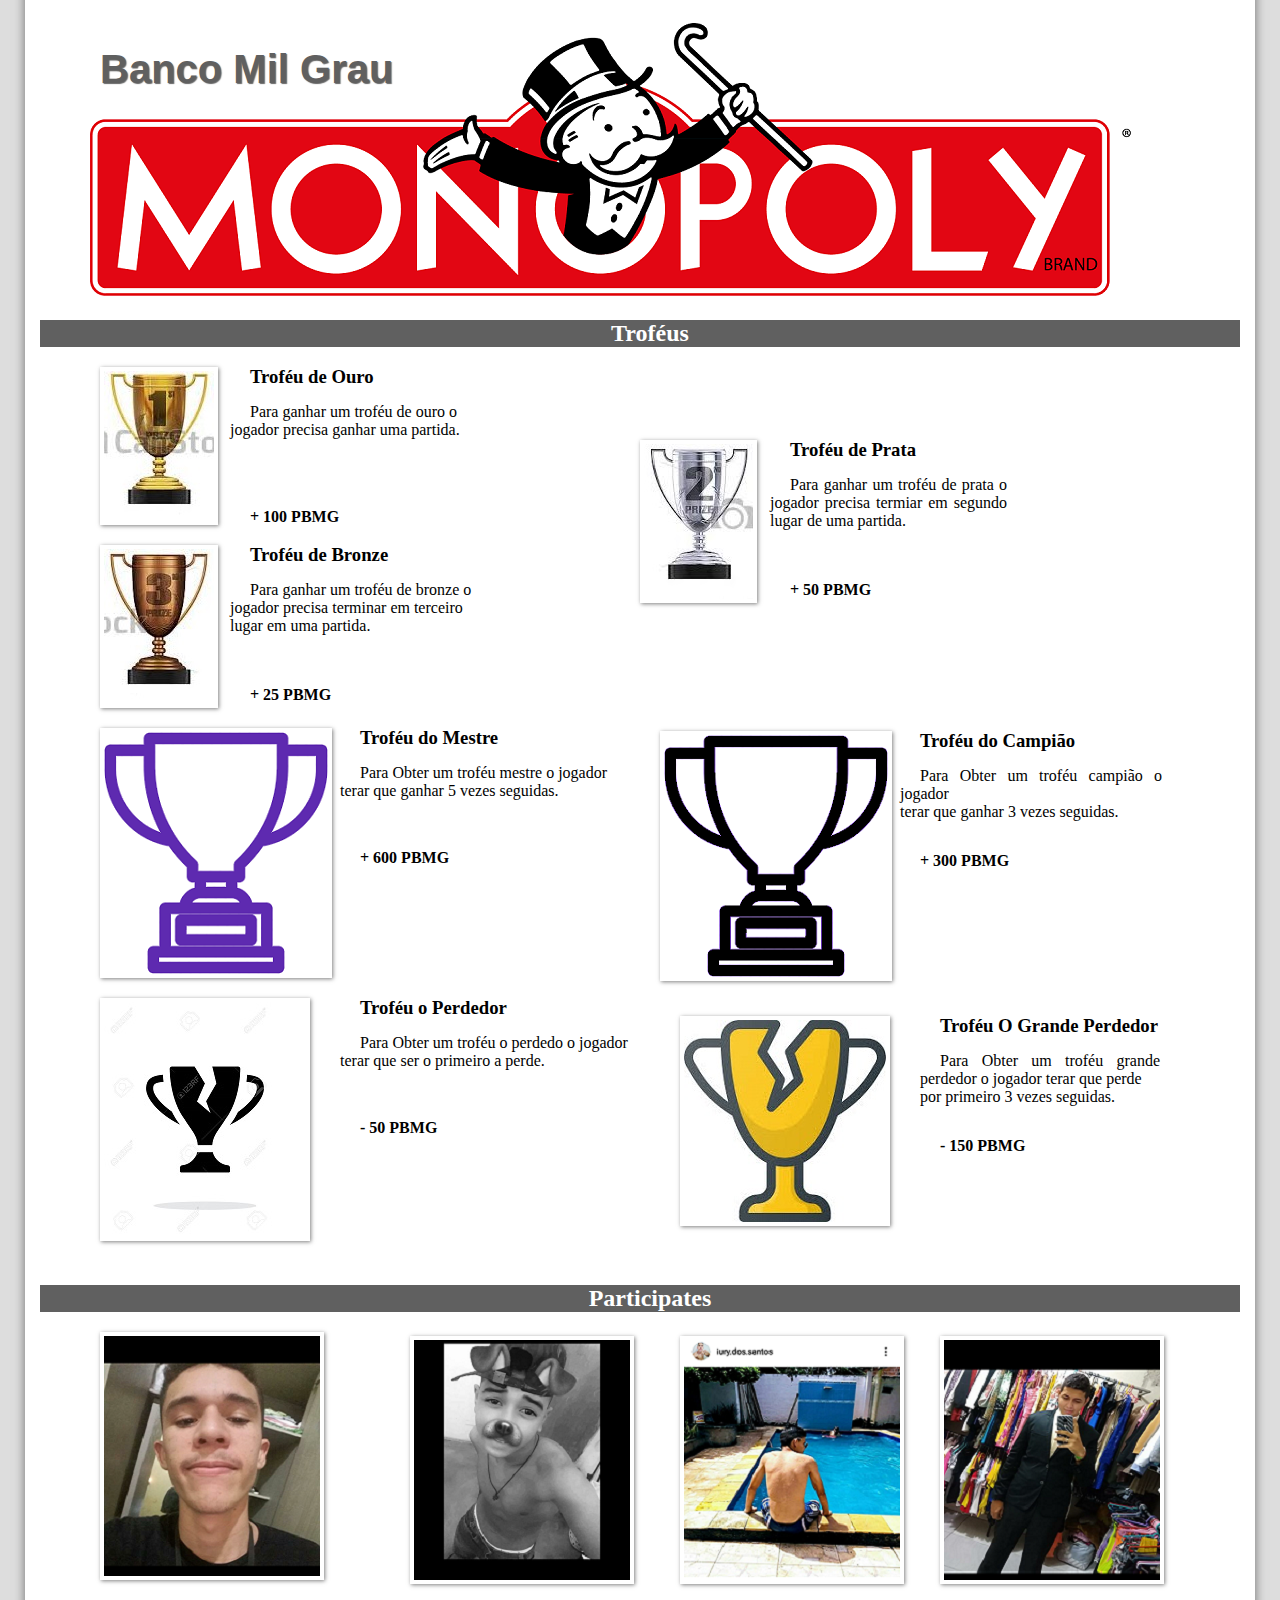
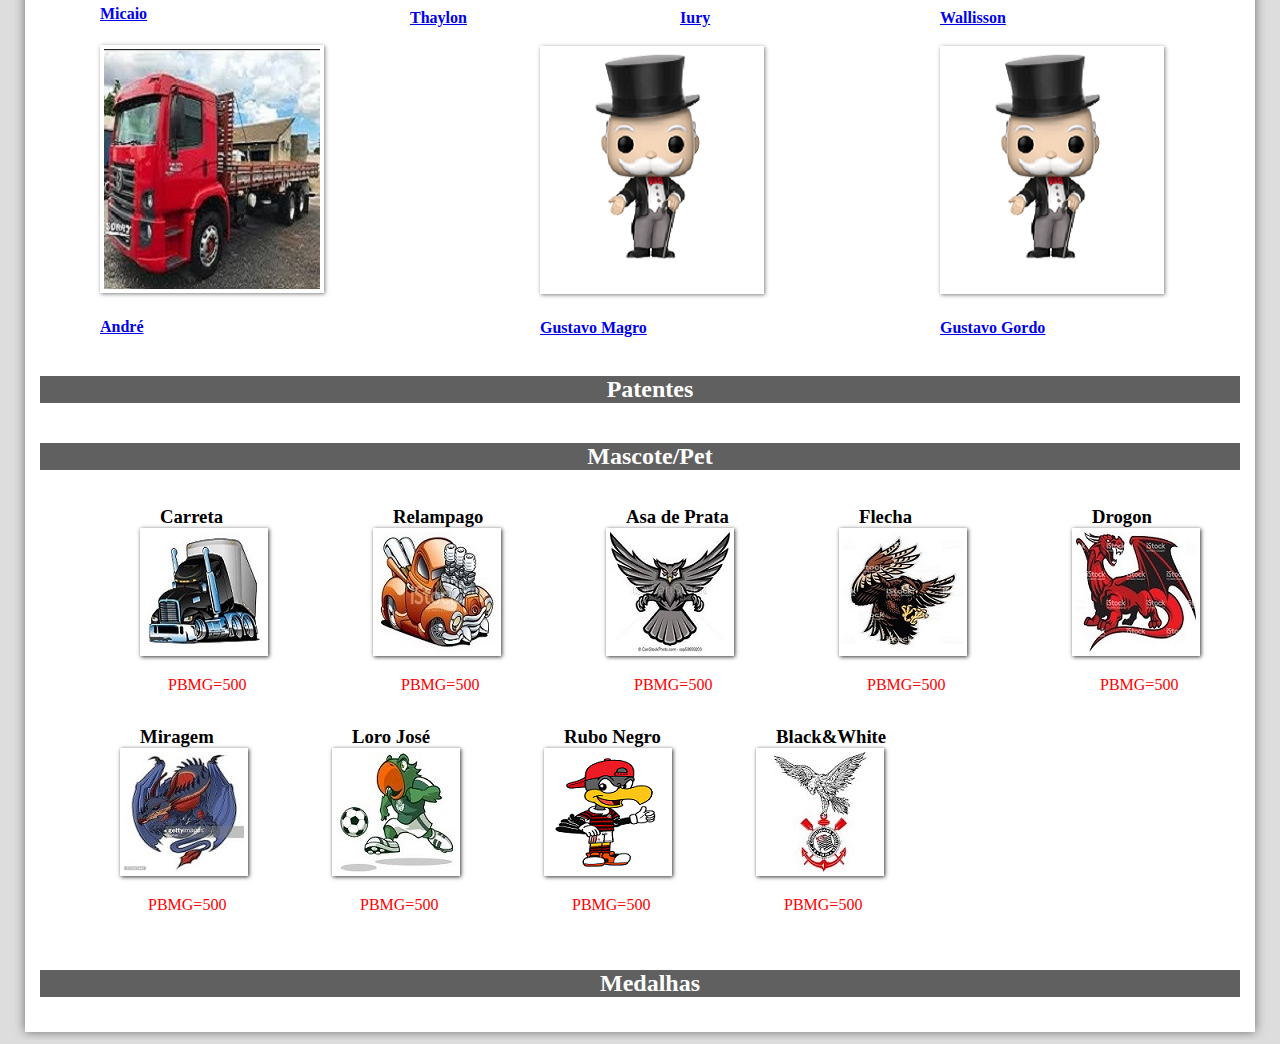
==== index.html @ ab254e3b "tabela" ====
<!DOCTYPE html>
<html lang="pt-br">
<head>
<meta charset="UTF-8"/>
<title>Banco Mil Grau</title>
<link rel="stylesheet" href="css.css"/>
</head>
<body>
<div id="corp">
<header id="cabecalho">

<img src="imagens/logo-monopoly-png-2.png" id="imagem"/>
<h1 id="h11">Banco Mil Grau</h1>
</header>
<h2>Troféus</h2>


<figure id="ouro" class="imgTro">
<img src="imagens/trofeu_ouro.jpg"/>
<figcaption>
<h3>Troféu de Ouro</h3>
<p>Para ganhar um troféu  de ouro o </br>jogador precisa ganhar uma  partida.</p>
<h4>+ 100 PBMG</h4>
</figcaption>
</figure >
<figure class="imgTro"id="prataa" >
<img src="imagens/trofeu_prata.jpg"/>
<figcaption >
<h3>Troféu de Prata</h3>
<p>Para ganhar um troféu de prata o jogador precisa termiar em segundo lugar de uma partida.</p>
<h4>+ 50 PBMG</h4>
</figcaption>
</figure>
<figure  class="imgTro" id="bronze">
<img src="imagens/trofeu_bronze.jpg"/>
<figcaption>
<h3>Troféu de Bronze</h3>
<p>Para  ganhar um troféu de bronze o </br>jogador precisa terminar em terceiro </br>lugar em uma partida.</p>
<h4>+ 25 PBMG</h4>
</figcaption>
</figure>
<figure  class="imgTroo">
<img src="imagens/trofeu-roxo.png"/>
<figcaption>
<h3>Troféu do Mestre</h3>
<p>Para Obter um troféu mestre o jogador </br>terar  que  ganhar 5 vezes seguidas.</p>
<h4>+ 600 PBMG</h4>
</figcaption>
</figure >
<figure  class="imgTroo" id="pretoo">
<img src="imagens/trofeu_preto.png" />
<figcaption>
<h3>Troféu do Campião</h3>
<p>Para Obter um troféu campião o jogador</br> terar que ganhar 3 vezes seguidas.</p>
<h4>+ 300 PBMG</h4>
</figcaption>
</figure>
<figure  class="imgTroo" id="perdedo">
<img src="imagens/perdedo.jpg" />
<figcaption>
<h3>Troféu o Perdedor</h3>
<p>Para Obter um troféu o perdedo o jogador</br> terar que ser  o  primeiro a perde.</p>
<h4>- 50 PBMG</h4>
</figcaption>
</figure>
<figure  class="imgTroo" id="perdedo2">
<img src="imagens/perdedo2.jpg" />
<figcaption>
<h3>Troféu O Grande Perdedor</h3>
<p>Para Obter um troféu grande perdedor o jogador terar que perde</br> por  primeiro 3 vezes seguidas.</p>
<h4>- 150 PBMG</h4>
</figcaption>
</figure>



<h2>Participates</h2>


<figure class="parti">
<img src="imagens/micaio.png"/>
<h4><a href="perfil/micaio.html">Micaio<a></h4>
</figure>
<figure class="parti" id="thaylon">
<img src="imagens/thaylon.png"/>
<h4><a href="perfil/thaylon.html">Thaylon<a></h4>
</figure>
<figure class="parti" id="iury">
<img src="imagens/iury.png"/>
<h4><a href="perfil/iury.html">Iury</a></h4>
</figure>
<figure class="parti" id="wallisson">
<img src="imagens/wallisson.png"/>
<h4><a href="perfil/wallisson.html">Wallisson</a></h4>
</figure>
<figure class="parti" id="andre">
<img src="imagens/andre.jpg"/>
<h4><a href="perfil/andre.html">André</a></h4>
</figure>
<figure class="parti" id="gustavom">
<img src="imagens/jogador.png"/>
<h4><a href="perfil/gustavom.html">Gustavo Magro</a></h4>
</figure>
<figure class="parti" id="gustavog">
<img src="imagens/jogador.png"/>
<h4><a href="perfil/gustavog.html">Gustavo Gordo</a></h4>
</figure>


<h2>Patentes</h2>


<h2>Mascote/Pet</h2>
<nav id="pets">
<ul id="pets">

<li><figure class="mascotes">
<h3>Carreta</h3>
<img src="mascotes/carretaP.jpg"/>
<p>&nbsp;&nbsp;PBMG=500</p>
</figure></li>
<li><figure class="mascotes">
<h3>Relampago</h3>
<img src="mascotes/picape.jpg"/>
<p>&nbsp;&nbsp;PBMG=500</p>
</figure></li>
<li><figure class="mascotes">
<h3>Asa de Prata</h3>
<img src="mascotes/curujaP.jpg"/>
<p>&nbsp;&nbsp;PBMG=500</p>
</figure></li>
<li><figure class="mascotes">
<h3>Flecha</h3>
<img src="mascotes/curujaV.jpg"/>
<p>&nbsp;&nbsp;PBMG=500</p>
</figure></li>
<li><figure class="mascotes">
<h3>Drogon</h3>
<img src="mascotes/dragaoV.jpg"/>
<p>&nbsp;&nbsp;PBMG=500</p>
</figure></li>
<li><figure class="mascotes">
<h3>Miragem</h3>
<img src="mascotes/dragaoA.jpg"/>
<p>&nbsp;&nbsp;PBMG=500</p>
</figure></li>
<li><figure class="mascotes">
<h3>Loro José</h3>
<img src="mascotes/loroP.jpg"/>
<p>&nbsp;&nbsp;PBMG=500</p>
</figure></li>
<li><figure class="mascotes">
<h3>Rubo Negro</h3>
<img src="mascotes/urubuF.png"/>
<p>&nbsp;&nbsp;PBMG=500</p>
</figure></li>
<li><figure class="mascotes">
<h3>Black&White</h3>
<img src="mascotes/gaviaoC.jpg"/>
<p>&nbsp;&nbsp;PBMG=500</p>
</figure></li>
</ul>
</nav>
<h2>Medalhas</h2>

</div>
</body>
</html>
---- css.css ----
@charset "UTF-8";
body{
	 background-color: #dddddd;
	
}
div#corp{
	width:1200px;
	background-color: white;
	margin:-20px auto 0px auto;
	box-shadow: 0px 0px 10px rgba(0,0,0,.5);
	padding: 15px;
	text-align: justify;
	text-indent: 20px;
}
header#cabecalho{
	
	dispaly:block;
	
}
header#cabecalho img#imagem{
	position: relative;
	left: 30px;
	top: 20px;

}
header#cabecalho h1{
	position:absolute;
	top:20px;
	font-family: Arial, sans-serif;
	font-size: 30pt;
	color: #606060;
	text-shadow: 1px 1px 1px rgba(0,0,0,.6);
	padding: 0px;
	margin-bottom: 0px;
	margin-left:40px;
}
h2 {
	background-color: #606060;
	color:white;
	text-align: center;
	margin: 40px auto 20px auto;
}
figure.imgTro{
	position:relative;
	
}
figure.imgTro h3{
	position:absolute;
	top: -20px;
	left: 150px;
}
figure.imgTro img {
	border: 4px solid white;
	box-shadow: 1px 1px 4px rgba(0,0,0,.5);
}
figure.imgTro p {
	position:absolute;
	top: 20px;
	left: 150px;
	
}
figure.imgTro h4{
	position:absolute;
	top: 120px;
	left: 150px;
}
figure#prataa {
	display:block;
	top: 440px;
	left: 620px;
	position:absolute;
	padding-right:250px;
	padding-left:-20px;
	margin:0px;
}
figure.imgTroo img {
	border: 4px solid white;
	box-shadow: 1px 1px 4px rgba(0,0,0,.5);
	
}
figure.imgTroo {
	position:relative;
}
	figure.imgTroo h3 {
		
		position:absolute;
	top: -20px;
	left: 260px;
	}
	figure.imgTroo p {
		position:absolute;
	top: 20px;
	left: 260px;
	
	}
	figure.imgTroo h4 {
		
		position:absolute;
	top: 100px;
	left: 260px;
	}

	
	figure#pretoo{
		display:block;
	top: 715px;
	left: 600px;
	position:absolute;
	padding-right:270px;

		
	}
	figure#perdedo2{
		
				display:block;
	top: 1000px;
	left: 620px;
	position:absolute;
	padding-right:270px;
	}
	figure.parti img {
			border: 4px solid white;
	box-shadow: 1px 1px 4px rgba(0,0,0,.5);
	
		
	}
	figure#thaylon {
		dispaly:block;
		top: 1320px;
		left: 350px;
		position: absolute;
	}
	figure#iury {
	dispaly:block;
		top: 1320px;
		left: 620px;
		position: absolute;	
	}
	figure#wallisson {
		dispaly:block;
		top: 1320px;
		left: 880px;
		position: absolute;
		
	}
	figure#gustavom {
		dispaly:block;
		top: 1630px;
		left: 480px;
		position: absolute;
		
	}
	figure#gustavog {
		dispaly:block;
		top: 1630px;
		left: 880px;
		position: absolute;
		
	}
	
	
	
	
	
	
	
	figure.mascotes img{
		border: 4px solid white;
		box-shadow: 1px 1px 4px rgba(0,0,0,.8);
	}
	figure.mascotes h3{
		padding: 0px;
		margin:0px;
		text-align:justify 0px;
	}
	figure.mascotes p{
	color:red;
	}
	nav#pets ul{
		list-style: none;
		
	}
	nav#pets li{
		display:inline-block;
		padding: 0px;
		margin-right:0px;
		
	}
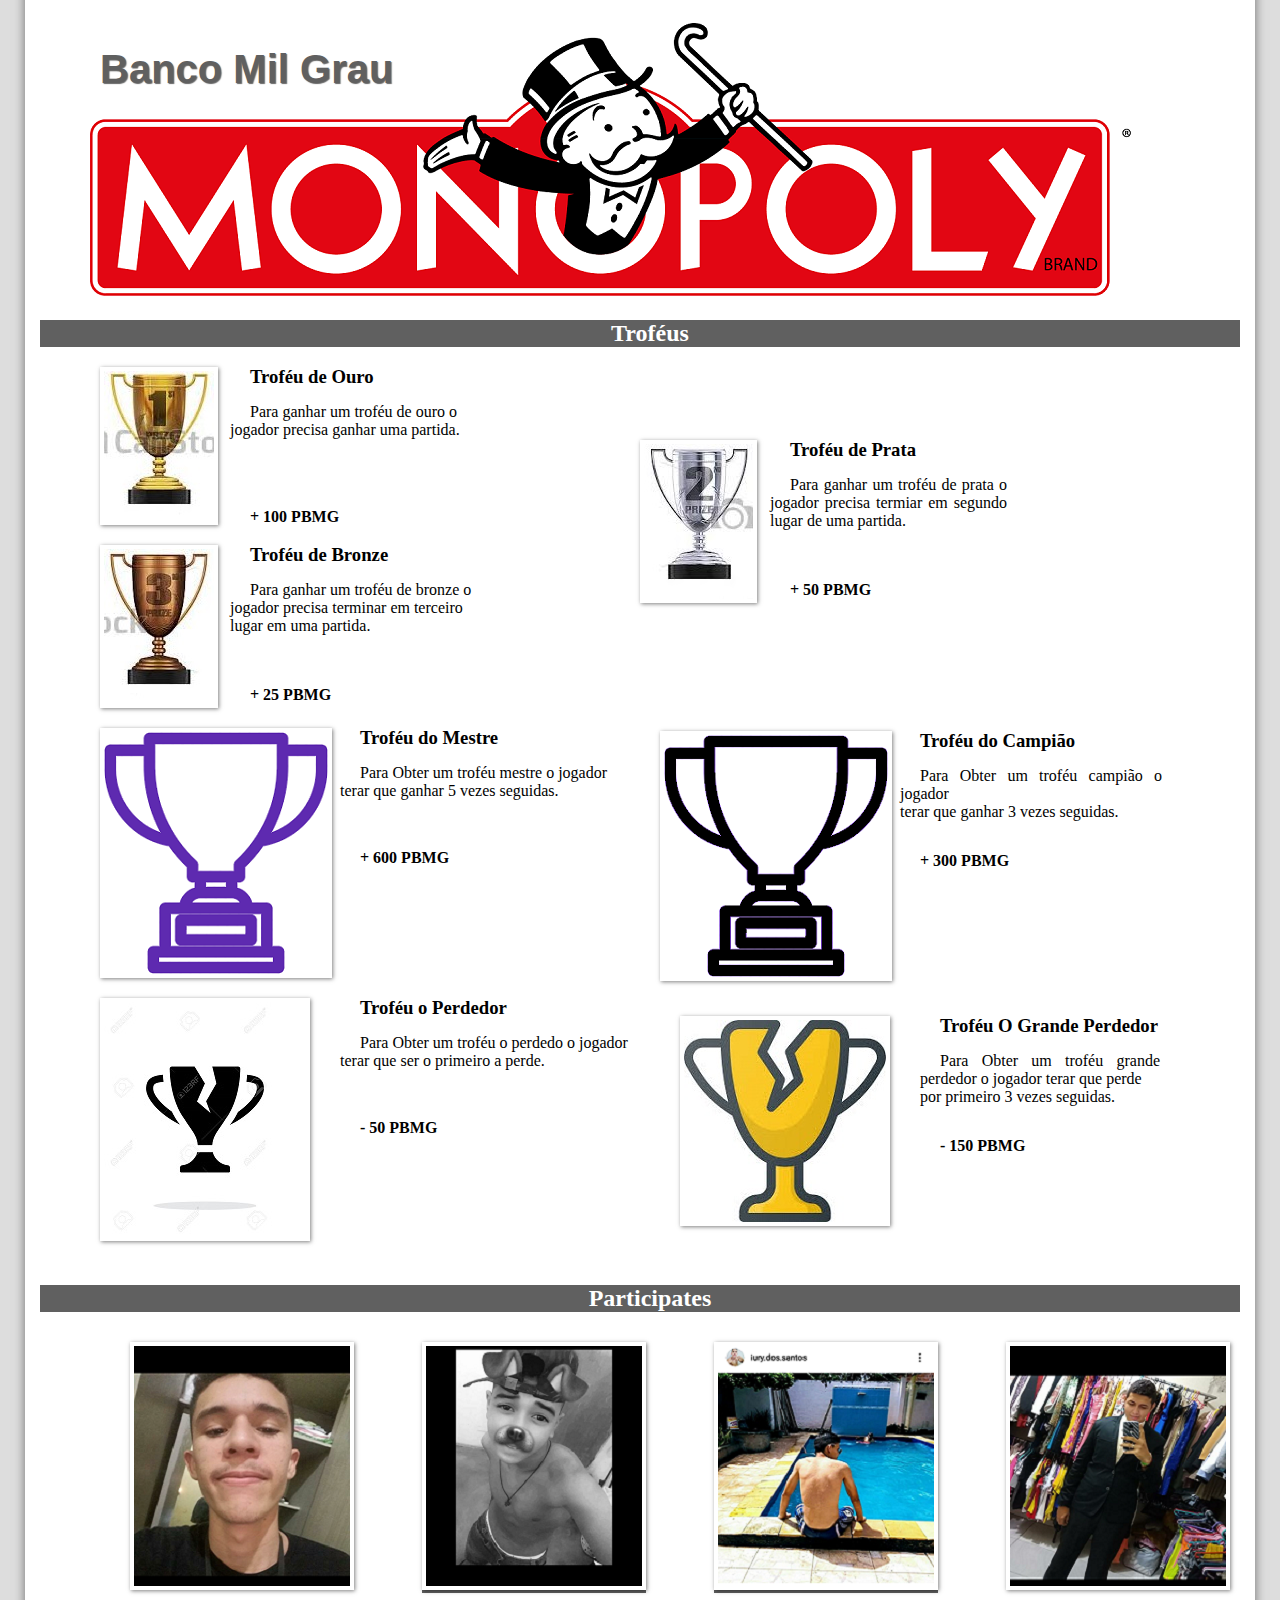
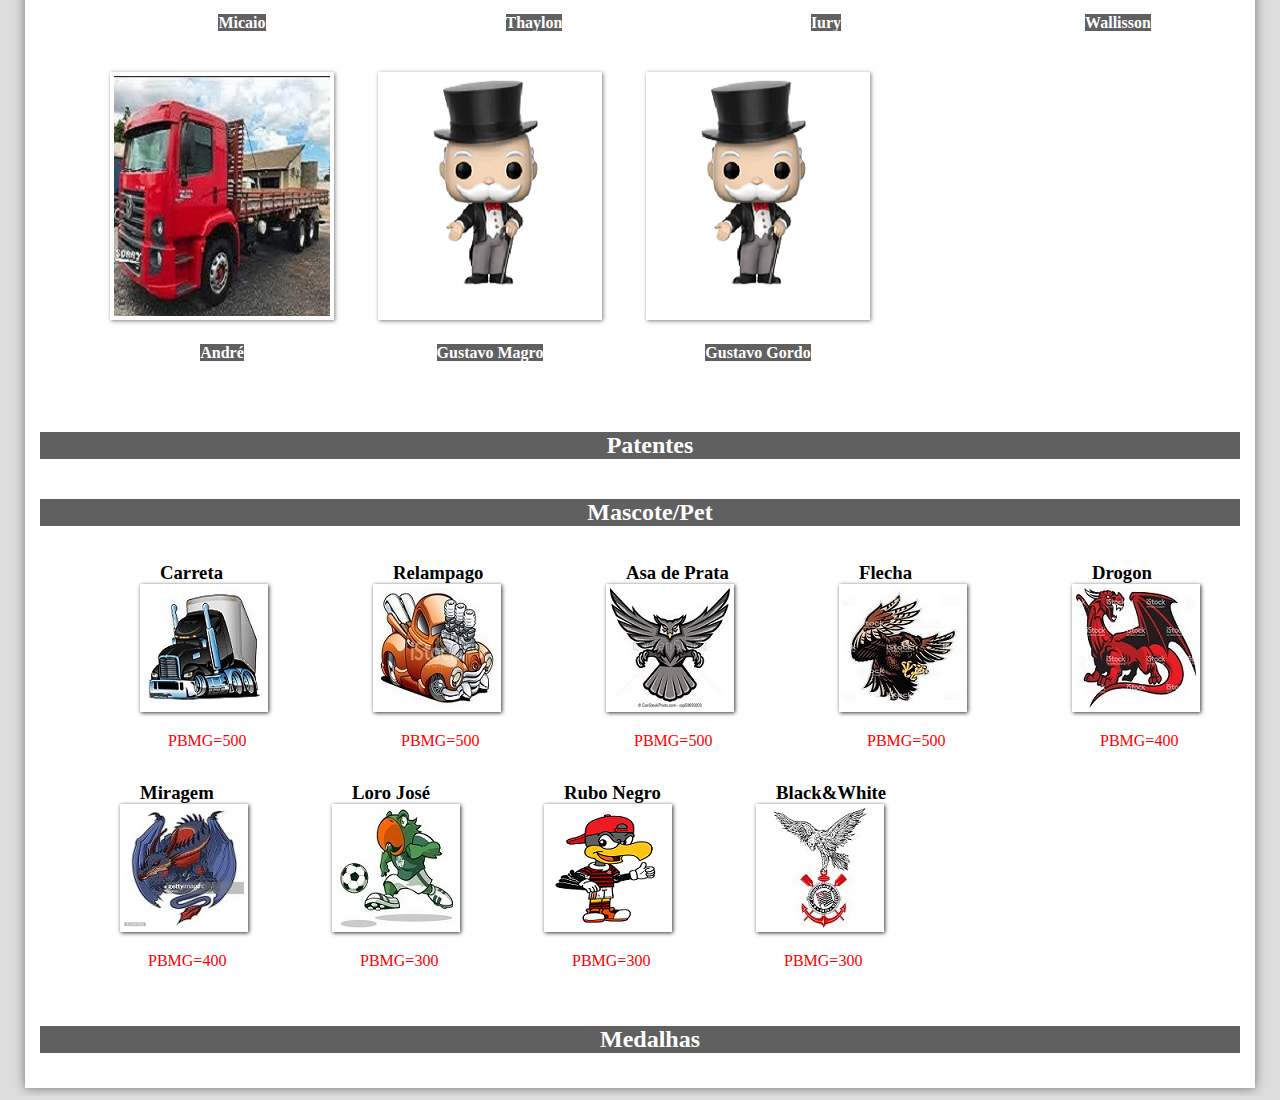
==== commit 5a67ffa9: "participantes" ====
--- a/index.html
+++ b/index.html
@@ -75,38 +75,38 @@
 
 
 <h2>Participates</h2>
-
-
-<figure class="parti">
+<nav id="parti">
+<ul>
+<li><figure class="parti">
 <img src="imagens/micaio.png"/>
 <h4><a href="perfil/micaio.html">Micaio<a></h4>
-</figure>
-<figure class="parti" id="thaylon">
+</figure></li>
+<li><figure class="parti" id="thaylon">
 <img src="imagens/thaylon.png"/>
 <h4><a href="perfil/thaylon.html">Thaylon<a></h4>
-</figure>
-<figure class="parti" id="iury">
+</figure></li>
+<li><figure class="parti" id="iury">
 <img src="imagens/iury.png"/>
 <h4><a href="perfil/iury.html">Iury</a></h4>
-</figure>
-<figure class="parti" id="wallisson">
+</figure></li>
+<li><figure class="parti" id="wallisson">
 <img src="imagens/wallisson.png"/>
 <h4><a href="perfil/wallisson.html">Wallisson</a></h4>
-</figure>
-<figure class="parti" id="andre">
+</figure></li>
+<li><figure class="parti" id="andre">
 <img src="imagens/andre.jpg"/>
 <h4><a href="perfil/andre.html">André</a></h4>
-</figure>
-<figure class="parti" id="gustavom">
+</figure></li>
+<li><figure class="parti" id="gustavom">
 <img src="imagens/jogador.png"/>
 <h4><a href="perfil/gustavom.html">Gustavo Magro</a></h4>
-</figure>
-<figure class="parti" id="gustavog">
+</figure></li>
+<li><figure class="parti" id="gustavog">
 <img src="imagens/jogador.png"/>
 <h4><a href="perfil/gustavog.html">Gustavo Gordo</a></h4>
-</figure>
-
-
+</figure></li>
+</ul>
+</nav>
 <h2>Patentes</h2>
 
 
@@ -137,27 +137,27 @@
 <li><figure class="mascotes">
 <h3>Drogon</h3>
 <img src="mascotes/dragaoV.jpg"/>
-<p>&nbsp;&nbsp;PBMG=500</p>
+<p>&nbsp;&nbsp;PBMG=400</p>
 </figure></li>
 <li><figure class="mascotes">
 <h3>Miragem</h3>
 <img src="mascotes/dragaoA.jpg"/>
-<p>&nbsp;&nbsp;PBMG=500</p>
+<p>&nbsp;&nbsp;PBMG=400</p>
 </figure></li>
 <li><figure class="mascotes">
 <h3>Loro José</h3>
 <img src="mascotes/loroP.jpg"/>
-<p>&nbsp;&nbsp;PBMG=500</p>
+<p>&nbsp;&nbsp;PBMG=300</p>
 </figure></li>
 <li><figure class="mascotes">
 <h3>Rubo Negro</h3>
 <img src="mascotes/urubuF.png"/>
-<p>&nbsp;&nbsp;PBMG=500</p>
+<p>&nbsp;&nbsp;PBMG=300</p>
 </figure></li>
 <li><figure class="mascotes">
 <h3>Black&White</h3>
 <img src="mascotes/gaviaoC.jpg"/>
-<p>&nbsp;&nbsp;PBMG=500</p>
+<p>&nbsp;&nbsp;PBMG=300</p>
 </figure></li>
 </ul>
 </nav>
--- a/css.css
+++ b/css.css
@@ -119,47 +119,23 @@
 	padding-right:270px;
 	}
 	figure.parti img {
-			border: 4px solid white;
+    border: 4px solid white;
 	box-shadow: 1px 1px 4px rgba(0,0,0,.5);
-	
-		
 	}
-	figure#thaylon {
-		dispaly:block;
-		top: 1320px;
-		left: 350px;
-		position: absolute;
+	figure.parti h4{
+     text-align:center;
+	 padding:10px;
+	 margin:10px;
 	}
-	figure#iury {
-	dispaly:block;
-		top: 1320px;
-		left: 620px;
-		position: absolute;	
+	figure.parti {
+		padding:5px;
+		margin:5px;
 	}
-	figure#wallisson {
-		dispaly:block;
-		top: 1320px;
-		left: 880px;
-		position: absolute;
-		
+	figure.parti a{
+	text-decoration:none;
+	color: white;
+	background-color: #606060;
 	}
-	figure#gustavom {
-		dispaly:block;
-		top: 1630px;
-		left: 480px;
-		position: absolute;
-		
-	}
-	figure#gustavog {
-		dispaly:block;
-		top: 1630px;
-		left: 880px;
-		position: absolute;
-		
-	}
-	
-	
-	
 	
 	
 	
@@ -185,5 +161,16 @@
 		padding: 0px;
 		margin-right:0px;
 		
+		
 	}
-	+	
+	
+	
+	
+	
+	nav#parti ul{
+		list-style: none;
+	}
+	nav#parti li{
+		display:inline-block;
+	}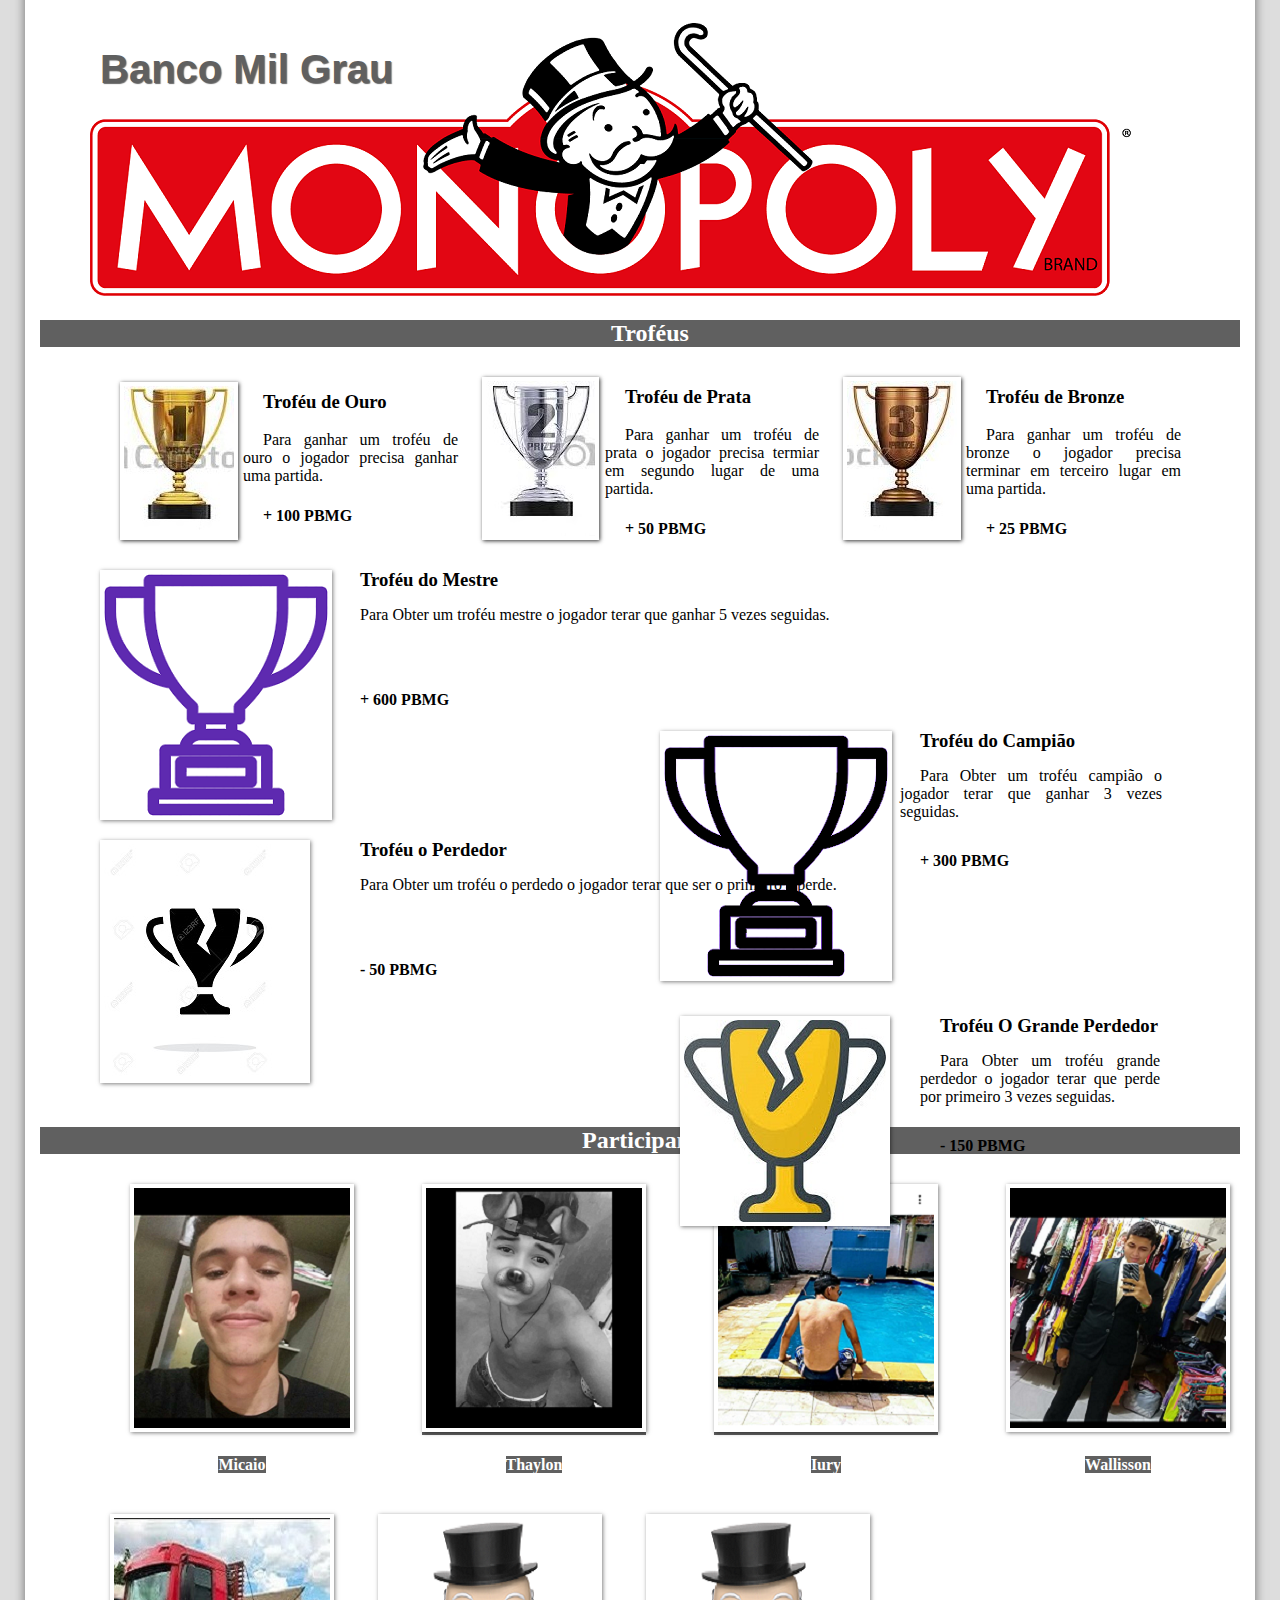
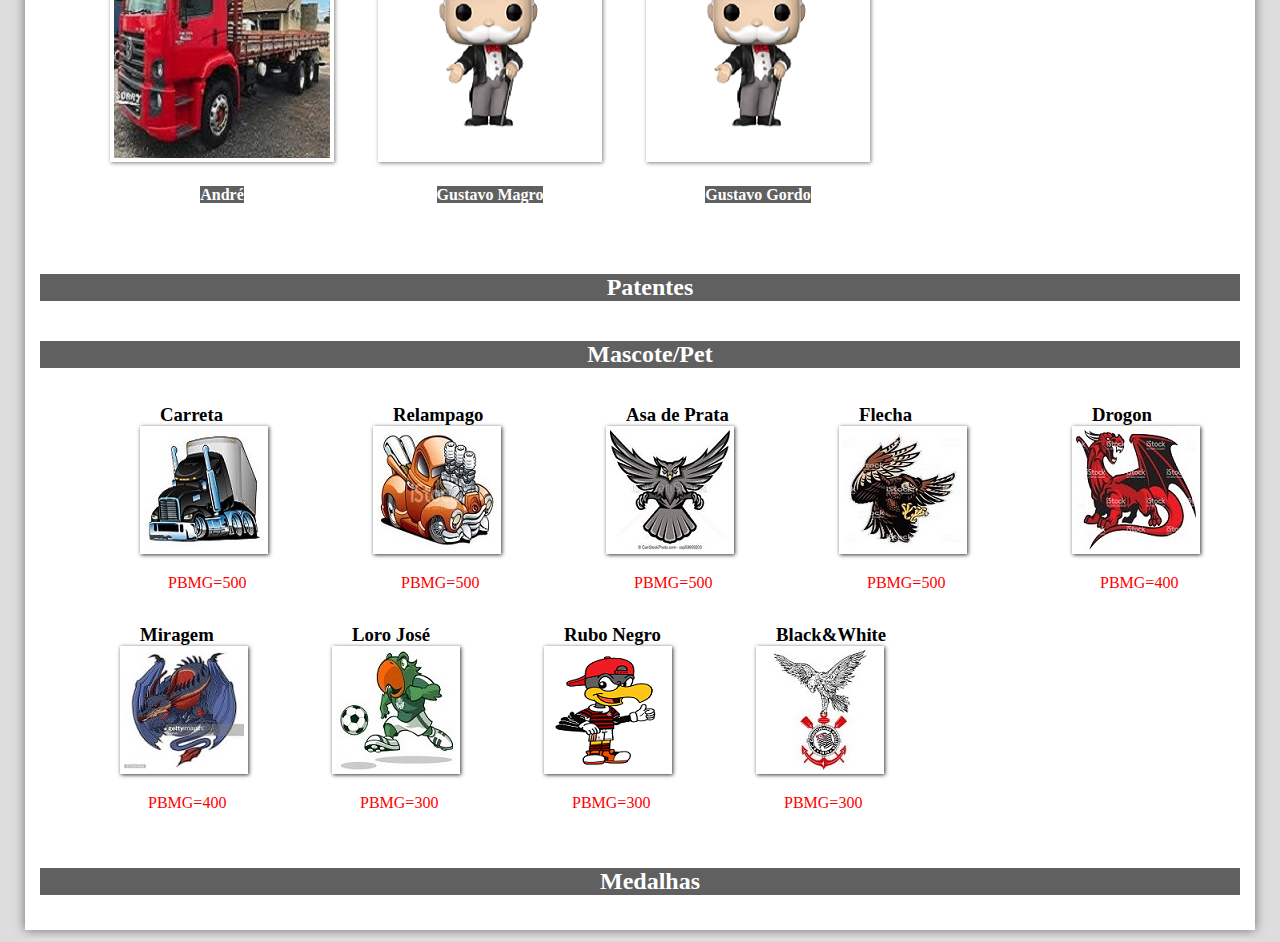
==== commit 302b28f6: "tro" ====
--- a/index.html
+++ b/index.html
@@ -13,37 +13,39 @@
 <h1 id="h11">Banco Mil Grau</h1>
 </header>
 <h2>Troféus</h2>
-
-
-<figure id="ouro" class="imgTro">
+<nav id="oscla">
+<ul>
+<li><figure>
 <img src="imagens/trofeu_ouro.jpg"/>
 <figcaption>
 <h3>Troféu de Ouro</h3>
-<p>Para ganhar um troféu  de ouro o </br>jogador precisa ganhar uma  partida.</p>
+<p>Para ganhar um troféu  de ouro o jogador precisa ganhar uma  partida.</p>
 <h4>+ 100 PBMG</h4>
 </figcaption>
-</figure >
-<figure class="imgTro"id="prataa" >
+</figure ></li>
+<li><figure>
 <img src="imagens/trofeu_prata.jpg"/>
 <figcaption >
 <h3>Troféu de Prata</h3>
 <p>Para ganhar um troféu de prata o jogador precisa termiar em segundo lugar de uma partida.</p>
 <h4>+ 50 PBMG</h4>
 </figcaption>
-</figure>
-<figure  class="imgTro" id="bronze">
+</figure></li>
+<li><figure >
 <img src="imagens/trofeu_bronze.jpg"/>
 <figcaption>
 <h3>Troféu de Bronze</h3>
-<p>Para  ganhar um troféu de bronze o </br>jogador precisa terminar em terceiro </br>lugar em uma partida.</p>
+<p>Para  ganhar um troféu de bronze o jogador precisa terminar em terceiro lugar em uma partida.</p>
 <h4>+ 25 PBMG</h4>
 </figcaption>
-</figure>
+</figure></li>
+</ul>
+</nav>
 <figure  class="imgTroo">
 <img src="imagens/trofeu-roxo.png"/>
 <figcaption>
 <h3>Troféu do Mestre</h3>
-<p>Para Obter um troféu mestre o jogador </br>terar  que  ganhar 5 vezes seguidas.</p>
+<p>Para Obter um troféu mestre o jogador terar  que  ganhar 5 vezes seguidas.</p>
 <h4>+ 600 PBMG</h4>
 </figcaption>
 </figure >
@@ -51,7 +53,7 @@
 <img src="imagens/trofeu_preto.png" />
 <figcaption>
 <h3>Troféu do Campião</h3>
-<p>Para Obter um troféu campião o jogador</br> terar que ganhar 3 vezes seguidas.</p>
+<p>Para Obter um troféu campião o jogador terar que ganhar 3 vezes seguidas.</p>
 <h4>+ 300 PBMG</h4>
 </figcaption>
 </figure>
@@ -59,7 +61,7 @@
 <img src="imagens/perdedo.jpg" />
 <figcaption>
 <h3>Troféu o Perdedor</h3>
-<p>Para Obter um troféu o perdedo o jogador</br> terar que ser  o  primeiro a perde.</p>
+<p>Para Obter um troféu o perdedo o jogador terar que ser  o  primeiro a perde.</p>
 <h4>- 50 PBMG</h4>
 </figcaption>
 </figure>
@@ -67,14 +69,14 @@
 <img src="imagens/perdedo2.jpg" />
 <figcaption>
 <h3>Troféu O Grande Perdedor</h3>
-<p>Para Obter um troféu grande perdedor o jogador terar que perde</br> por  primeiro 3 vezes seguidas.</p>
+<p>Para Obter um troféu grande perdedor o jogador terar que perde por  primeiro 3 vezes seguidas.</p>
 <h4>- 150 PBMG</h4>
 </figcaption>
 </figure>
 
 
 
-<h2>Participates</h2>
+<h2>Participantes</h2>
 <nav id="parti">
 <ul>
 <li><figure class="parti">
--- a/css.css
+++ b/css.css
@@ -40,30 +40,7 @@
 	text-align: center;
 	margin: 40px auto 20px auto;
 }
-figure.imgTro{
-	position:relative;
-	
-}
-figure.imgTro h3{
-	position:absolute;
-	top: -20px;
-	left: 150px;
-}
-figure.imgTro img {
-	border: 4px solid white;
-	box-shadow: 1px 1px 4px rgba(0,0,0,.5);
-}
-figure.imgTro p {
-	position:absolute;
-	top: 20px;
-	left: 150px;
-	
-}
-figure.imgTro h4{
-	position:absolute;
-	top: 120px;
-	left: 150px;
-}
+
 figure#prataa {
 	display:block;
 	top: 440px;
@@ -173,4 +150,30 @@
 	}
 	nav#parti li{
 		display:inline-block;
+	}
+	
+	
+	
+	nav#oscla figure{
+		
+		margin:0px ;
+		padding:10px 220px 10px 0px;
+		position:relative;
+	}
+	nav#oscla figcaption {
+	position:absolute;
+    display:block;
+	top: 0px;
+	left:143px;
+	}
+	nav#oscla img{
+	border: 4px solid white;
+	box-shadow:1px 1px 4px rgba(0,0,0,.8);
+
+	}
+	nav#oscla ul{
+	list-style: none;
+	}
+	nav#oscla li{
+	display:inline-block;
 	}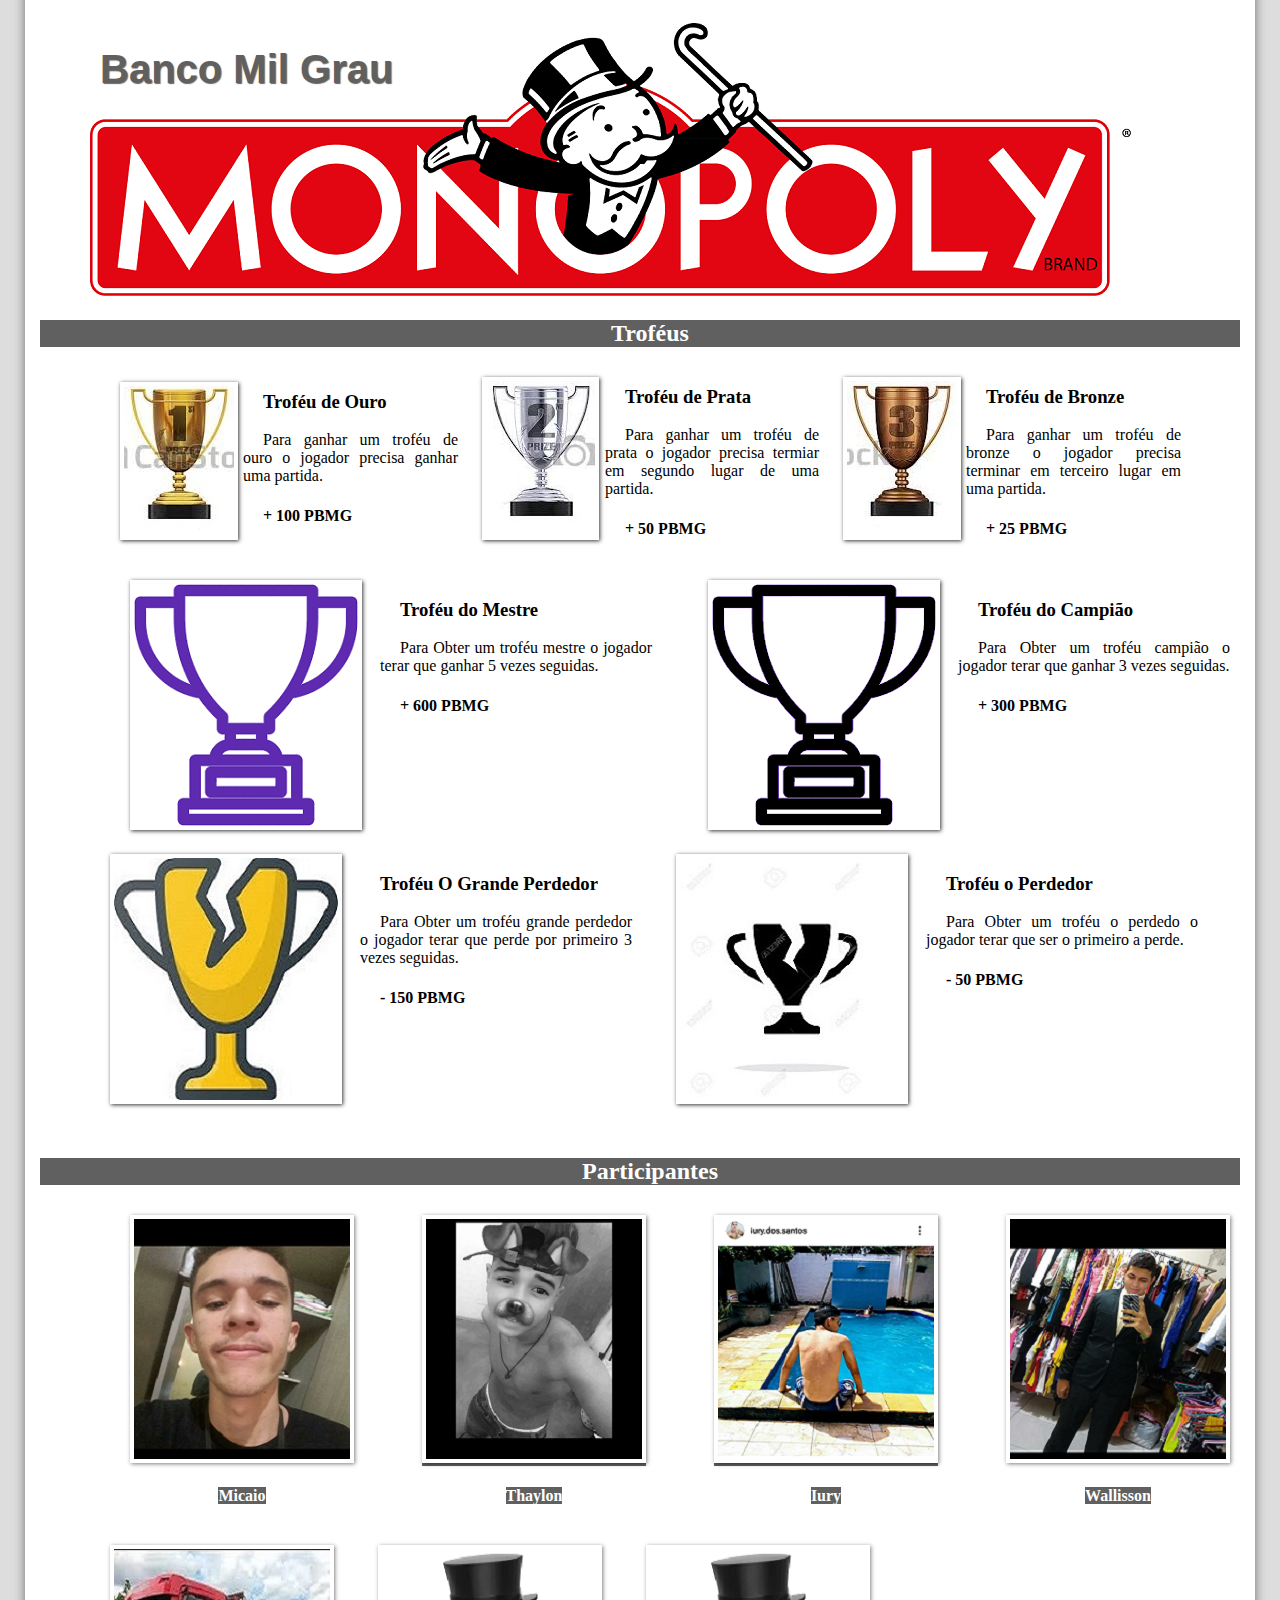
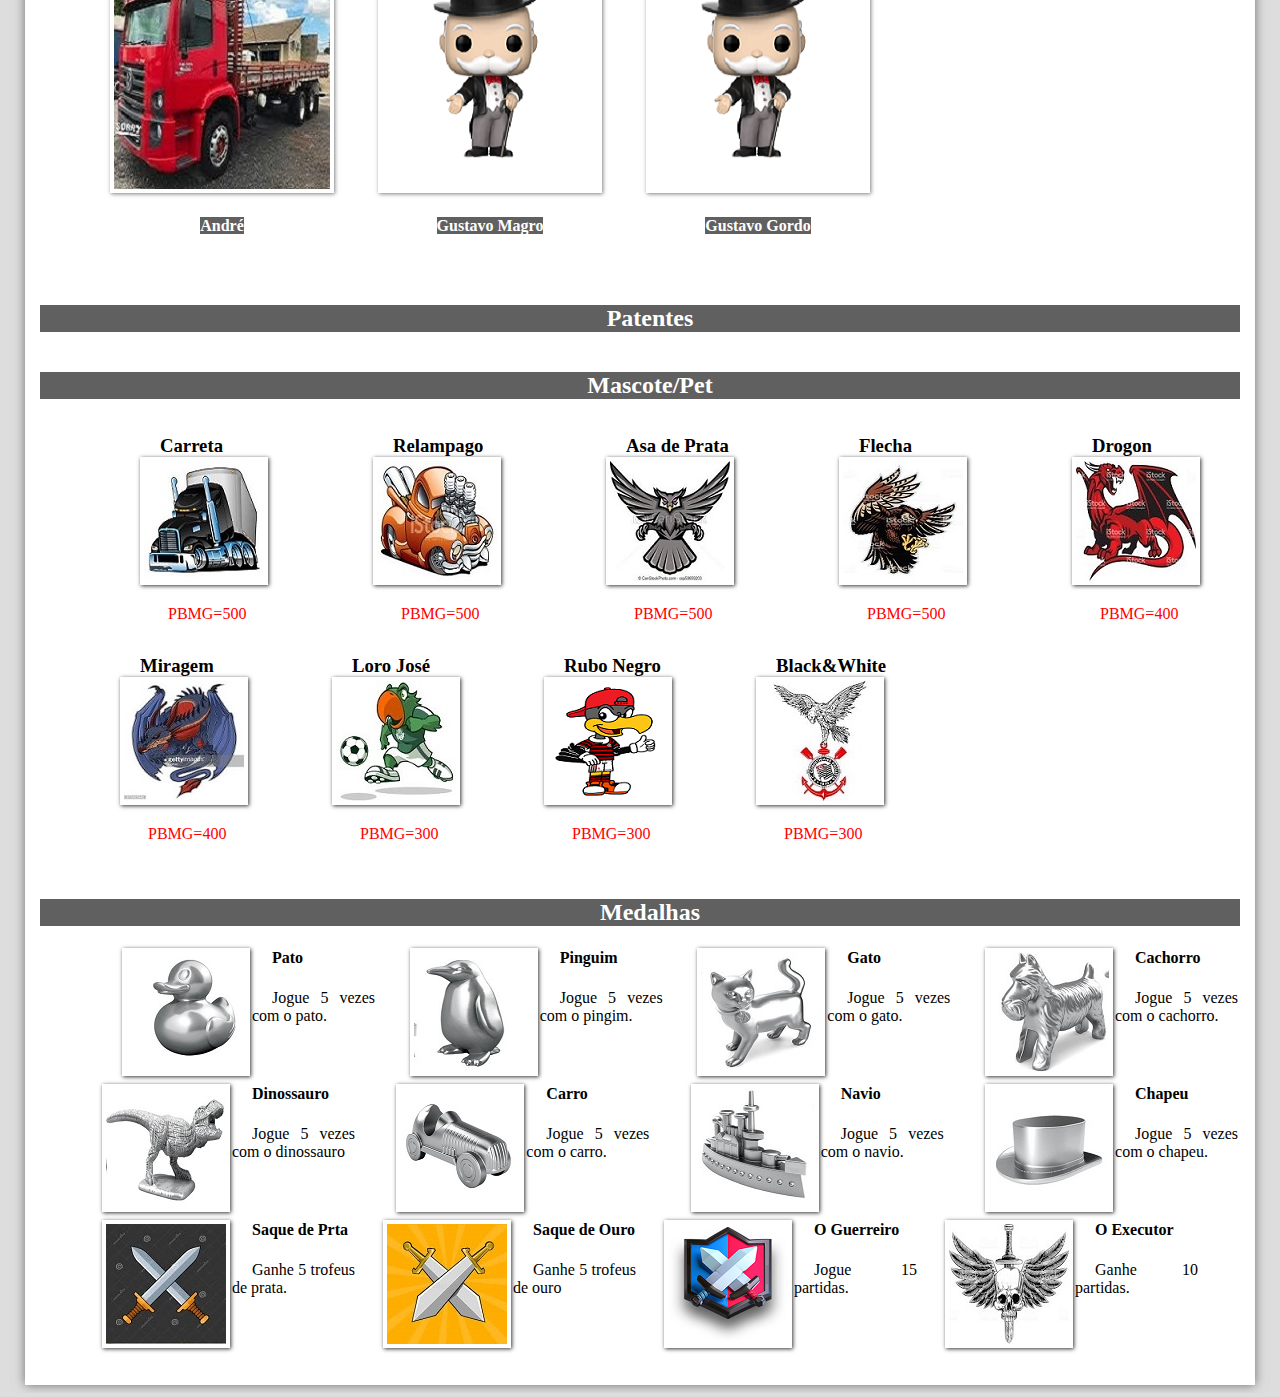
==== commit 9e561b6b: "medalhas" ====
--- a/index.html
+++ b/index.html
@@ -41,40 +41,42 @@
 </figure></li>
 </ul>
 </nav>
-<figure  class="imgTroo">
+<nav id="trclaa">
+<ul>
+<li><figure >
 <img src="imagens/trofeu-roxo.png"/>
 <figcaption>
 <h3>Troféu do Mestre</h3>
 <p>Para Obter um troféu mestre o jogador terar  que  ganhar 5 vezes seguidas.</p>
 <h4>+ 600 PBMG</h4>
 </figcaption>
-</figure >
-<figure  class="imgTroo" id="pretoo">
+</figure ></li>
+<li><figure>
 <img src="imagens/trofeu_preto.png" />
 <figcaption>
 <h3>Troféu do Campião</h3>
 <p>Para Obter um troféu campião o jogador terar que ganhar 3 vezes seguidas.</p>
 <h4>+ 300 PBMG</h4>
 </figcaption>
-</figure>
-<figure  class="imgTroo" id="perdedo">
+</figure></li>
+<li><figure >
+<img src="imagens/perdedo2.jpg" />
+<figcaption>
+<h3>Troféu O Grande Perdedor</h3>
+<p>Para Obter um troféu grande perdedor o jogador terar que perde por  primeiro 3 vezes seguidas.</p>
+<h4>- 150 PBMG</h4>
+</figcaption>
+</figure></li>
+<li><figure >
 <img src="imagens/perdedo.jpg" />
 <figcaption>
 <h3>Troféu o Perdedor</h3>
 <p>Para Obter um troféu o perdedo o jogador terar que ser  o  primeiro a perde.</p>
 <h4>- 50 PBMG</h4>
 </figcaption>
-</figure>
-<figure  class="imgTroo" id="perdedo2">
-<img src="imagens/perdedo2.jpg" />
-<figcaption>
-<h3>Troféu O Grande Perdedor</h3>
-<p>Para Obter um troféu grande perdedor o jogador terar que perde por  primeiro 3 vezes seguidas.</p>
-<h4>- 150 PBMG</h4>
-</figcaption>
-</figure>
-
-
+</figure></li>
+</ul>
+</nav>
 
 <h2>Participantes</h2>
 <nav id="parti">
@@ -163,8 +165,101 @@
 </figure></li>
 </ul>
 </nav>
+
+
+
 <h2>Medalhas</h2>
 
+
+
+<nav id="medalhas">
+<ul>
+<li><figure>
+<img src="medalhas/pato.jpg"/>
+<figcaption>
+<h4>Pato</h4>
+<p>Jogue 5 vezes com o pato.</p>
+</figcaption>
+</figure></li>
+<li><figure>
+<img src="medalhas/piguin.jpg"/>
+<figcaption>
+<h4>Pinguim</h4>
+<p>Jogue 5 vezes com o pingim.</p>
+</figcaption>
+</figure></li>
+<li><figure>
+<img src="medalhas/gato.jpg"/>
+<figcaption>
+<h4>Gato</h4>
+<p>Jogue 5 vezes com o gato.</p>
+</figcaption>
+</figure></li>
+<li><figure>
+<img src="medalhas/cachorro.jpg"/>
+<figcaption>
+<h4>Cachorro</h4>
+<p>Jogue 5 vezes com o cachorro.</p>
+</figcaption>
+</figure></li>
+<li><figure>
+<img src="medalhas/trex.jpg"/>
+<figcaption>
+<h4>Dinossauro</h4>
+<p>Jogue 5 vezes com o dinossauro</p>
+</figcaption>
+</figure></li>
+<li><figure>
+<img src="medalhas/carro.jpg"/>
+<figcaption>
+<h4>Carro</h4>
+<p>Jogue 5 vezes com o carro.</p>
+</figcaption>
+</figure></li>
+<li><figure>
+<img src="medalhas/naviu.jpg"/>
+<figcaption>
+<h4>Navio</h4>
+<p>Jogue 5 vezes  com o navio.</p>
+</figcaption>
+</figure></li>
+<li><figure>
+<img src="medalhas/chapeu.jpg"/>
+<figcaption>
+<h4>Chapeu</h4>
+<p>Jogue 5 vezes com o chapeu.</p>
+</figcaption>
+</figure></li>
+<li><figure>
+<img src="medalhas/troprata.jpg"/>
+<figcaption>
+<h4>Saque de Prta</h4>
+<p>Ganhe 5 trofeus de prata.</p>
+</figcaption>
+</figure></li>
+<li><figure>
+<img src="medalhas/troouro.jpg"/>
+<figcaption>
+<h4>Saque de Ouro</h4>
+<p>Ganhe 5 trofeus de ouro</p>
+</figcaption>
+</figure></li>
+<li><figure>
+<img src="medalhas/15partidas.png"/>
+<figcaption>
+<h4>O Guerreiro</h4>
+<p>Jogue 15 partidas.</p>
+</figcaption>
+</figure></li>
+<li><figure>
+<img src="medalhas/dezv.jpg"/>
+<figcaption>
+<h4>O Executor</h4>
+<p>Ganhe 10 partidas.</p>
+</figcaption>
+</figure></li>
+</ul>
+</nav>
 </div>
 </body>
 </html>--- a/css.css
+++ b/css.css
@@ -41,60 +41,7 @@
 	margin: 40px auto 20px auto;
 }
 
-figure#prataa {
-	display:block;
-	top: 440px;
-	left: 620px;
-	position:absolute;
-	padding-right:250px;
-	padding-left:-20px;
-	margin:0px;
-}
-figure.imgTroo img {
-	border: 4px solid white;
-	box-shadow: 1px 1px 4px rgba(0,0,0,.5);
-	
-}
-figure.imgTroo {
-	position:relative;
-}
-	figure.imgTroo h3 {
-		
-		position:absolute;
-	top: -20px;
-	left: 260px;
-	}
-	figure.imgTroo p {
-		position:absolute;
-	top: 20px;
-	left: 260px;
-	
-	}
-	figure.imgTroo h4 {
-		
-		position:absolute;
-	top: 100px;
-	left: 260px;
-	}
 
-	
-	figure#pretoo{
-		display:block;
-	top: 715px;
-	left: 600px;
-	position:absolute;
-	padding-right:270px;
-
-		
-	}
-	figure#perdedo2{
-		
-				display:block;
-	top: 1000px;
-	left: 620px;
-	position:absolute;
-	padding-right:270px;
-	}
 	figure.parti img {
     border: 4px solid white;
 	box-shadow: 1px 1px 4px rgba(0,0,0,.5);
@@ -169,11 +116,57 @@
 	nav#oscla img{
 	border: 4px solid white;
 	box-shadow:1px 1px 4px rgba(0,0,0,.8);
-
 	}
 	nav#oscla ul{
 	list-style: none;
 	}
 	nav#oscla li{
 	display:inline-block;
+	}
+	
+	
+	
+	nav#trclaa img{
+	border: 4px solid white;
+	box-shadow:1px 1px 4px rgba(0,0,0,.8);	
+	}
+	nav#trclaa ul{
+	list-style: none;
+	}
+	nav#trclaa figure{
+	
+	position:relative;
+	margin:10px;
+	padding-right:290px;
+	}
+	nav#trclaa figcaption{
+	display:block;
+	top:0px;
+	position:absolute;
+	left:270px;
+	}
+	nav#trclaa li{
+	display:inline-block;
+	}
+	nav#medalhas img{
+	border: 4px solid white;
+	box-shadow:1px 1px 4px rgba(0,0,0,.8);	
+	}
+	nav#medalhas ul{
+		list-style: none;
+	}
+	nav#medalhas figure{
+		
+		position:relative;
+		margin:2px;
+		padding-right:125px;
+		padding-left:0px;
+	}
+	nav#medalhas figcaption{
+		position:absolute;
+		top:-20px;
+		left:150px;
+	}
+	nav#medalhas li {
+		display:inline-block;
 	}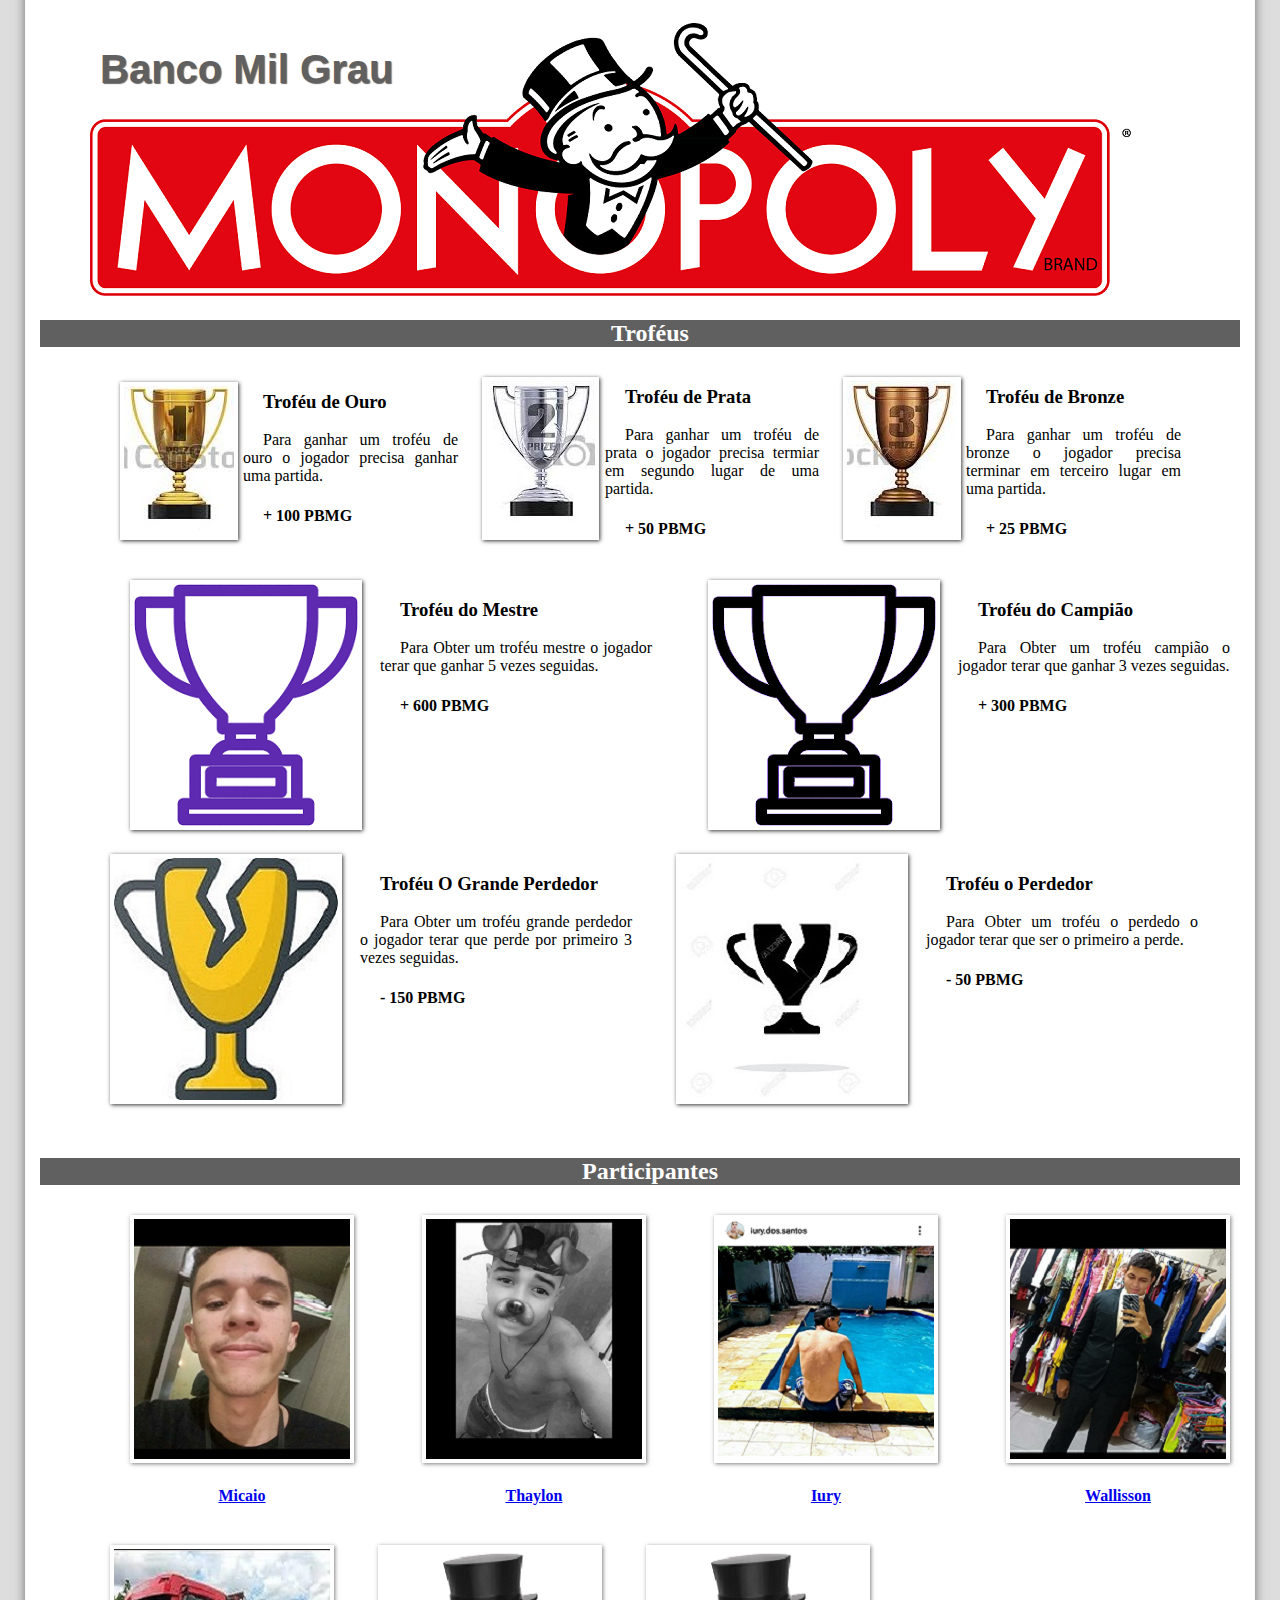
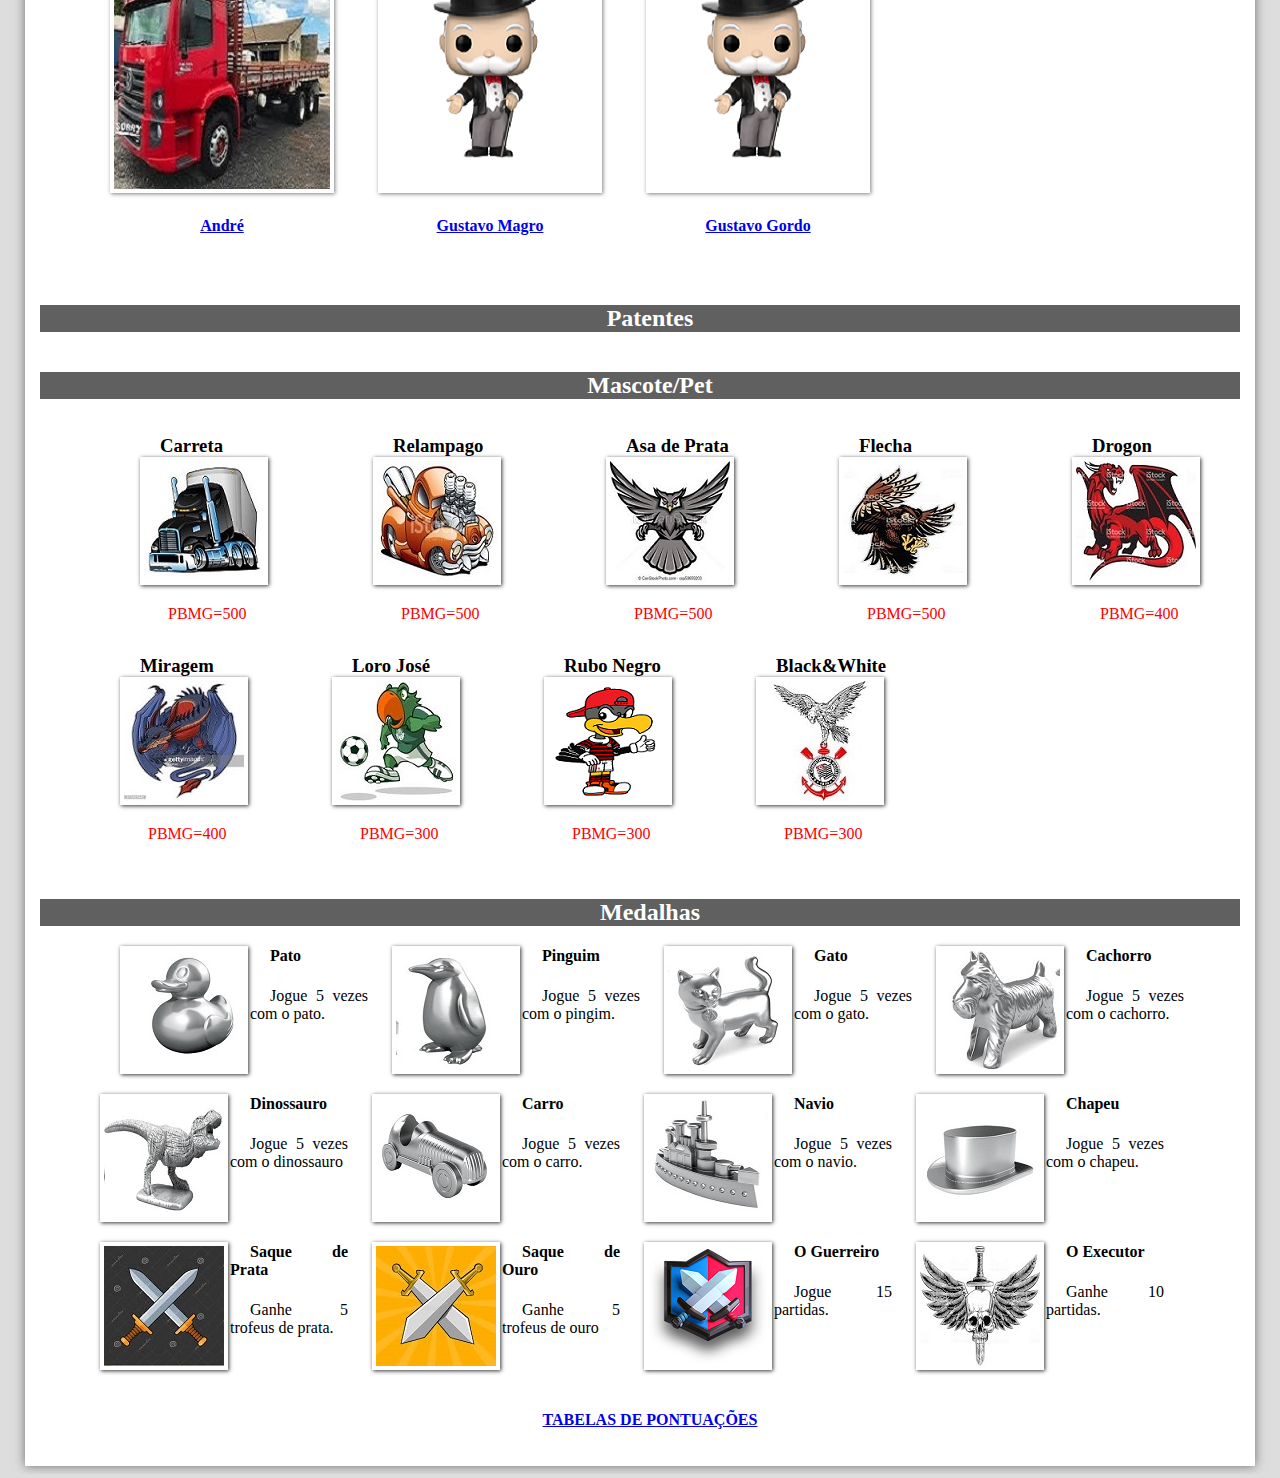
==== commit e5d72a19: "medalhas+tabelas" ====
--- a/index.html
+++ b/index.html
@@ -201,7 +201,7 @@
 <h4>Cachorro</h4>
 <p>Jogue 5 vezes com o cachorro.</p>
 </figcaption>
-</figure></li>
+</figure></li></br>
 <li><figure>
 <img src="medalhas/trex.jpg"/>
 <figcaption>
@@ -229,11 +229,11 @@
 <h4>Chapeu</h4>
 <p>Jogue 5 vezes com o chapeu.</p>
 </figcaption>
-</figure></li>
+</figure></li></br>
 <li><figure>
 <img src="medalhas/troprata.jpg"/>
 <figcaption>
-<h4>Saque de Prta</h4>
+<h4>Saque de Prata</h4>
 <p>Ganhe 5 trofeus de prata.</p>
 </figcaption>
 </figure></li>
@@ -260,6 +260,7 @@
 </figure></li>
 </ul>
 </nav>
+<h4 id="ult"><a href="medalhas/tabelasmedalhas.html">Tabelas de Pontuações</a></h4>
 </div>
 </body>
 </html>--- a/css.css
+++ b/css.css
@@ -54,11 +54,6 @@
 	figure.parti {
 		padding:5px;
 		margin:5px;
-	}
-	figure.parti a{
-	text-decoration:none;
-	color: white;
-	background-color: #606060;
 	}
 	
 	
@@ -158,9 +153,10 @@
 	nav#medalhas figure{
 		
 		position:relative;
-		margin:2px;
-		padding-right:125px;
-		padding-left:0px;
+		margin-left:0px;
+		margin-right:0px;
+		margin-top:0px;
+		padding-right:120px;
 	}
 	nav#medalhas figcaption{
 		position:absolute;
@@ -169,4 +165,9 @@
 	}
 	nav#medalhas li {
 		display:inline-block;
+	}
+	h4#ult {
+		text-align:center;
+		text-transform: uppercase;
+		
 	}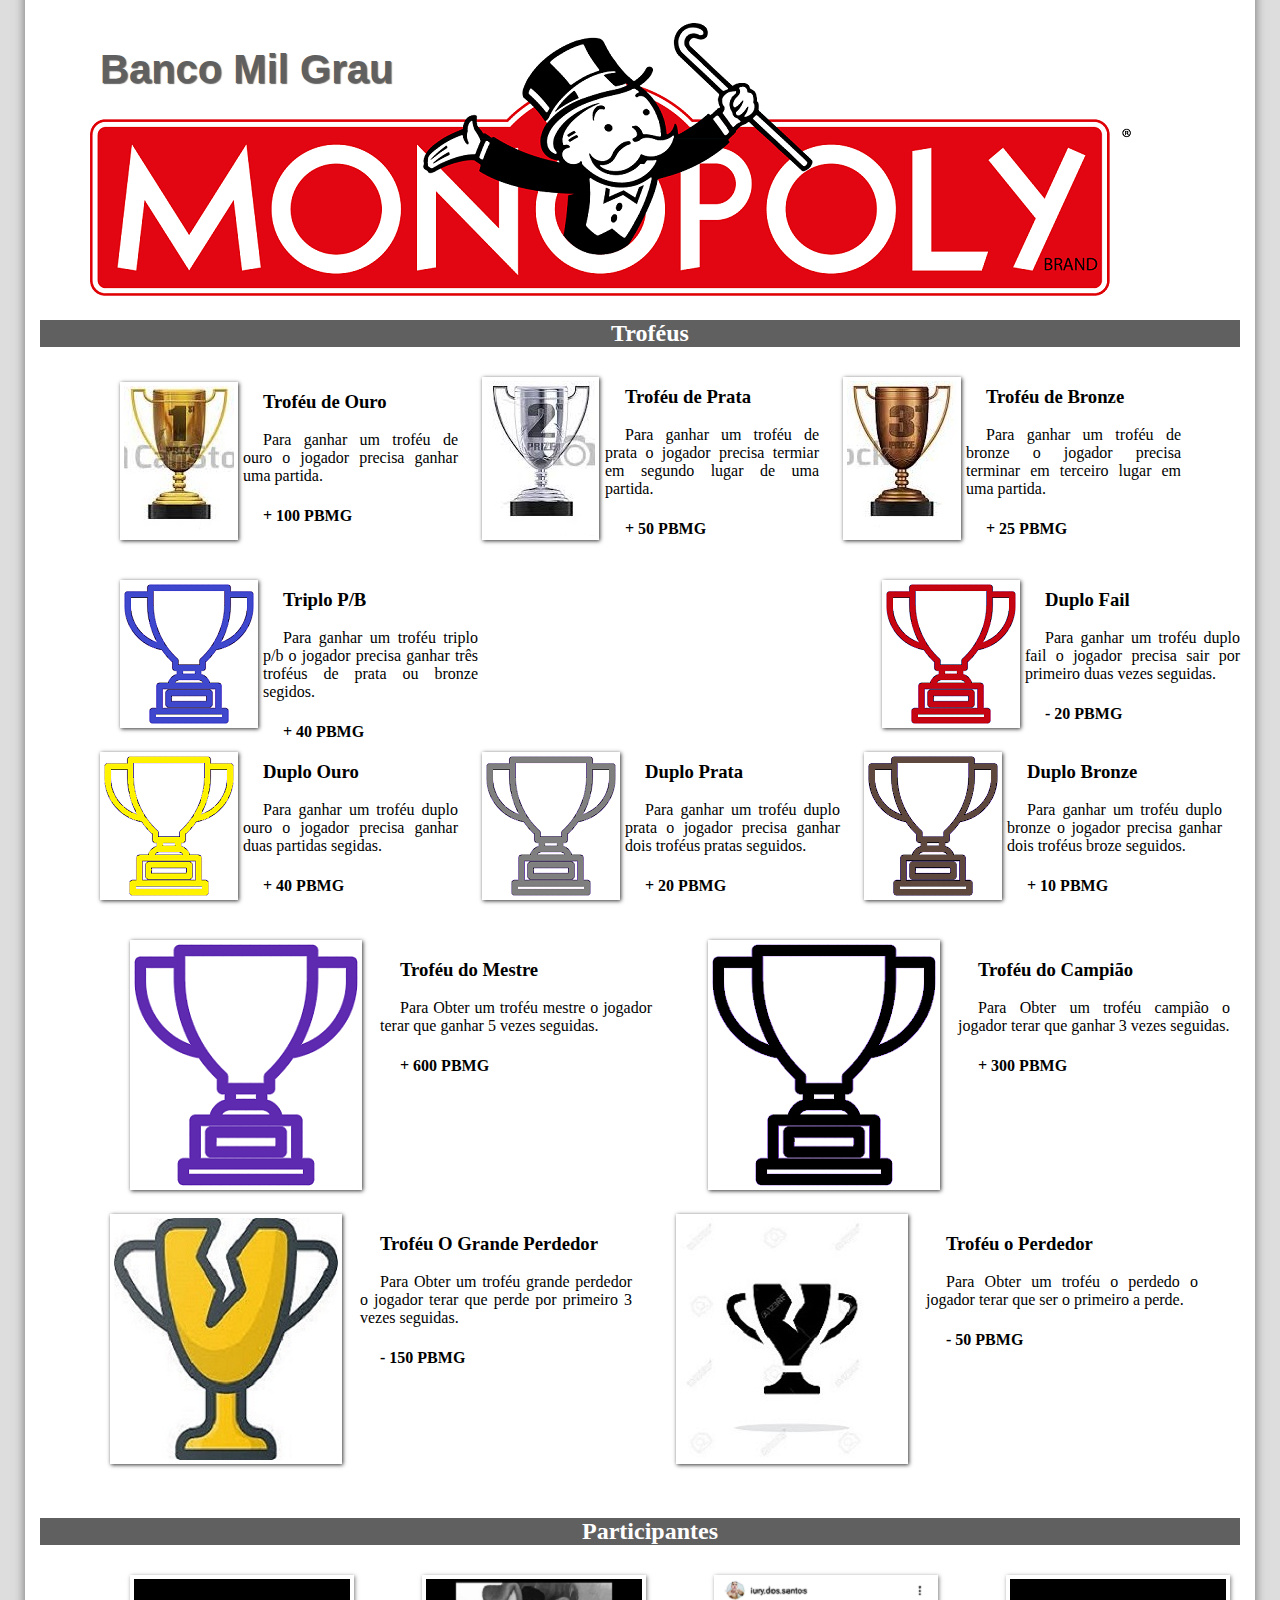
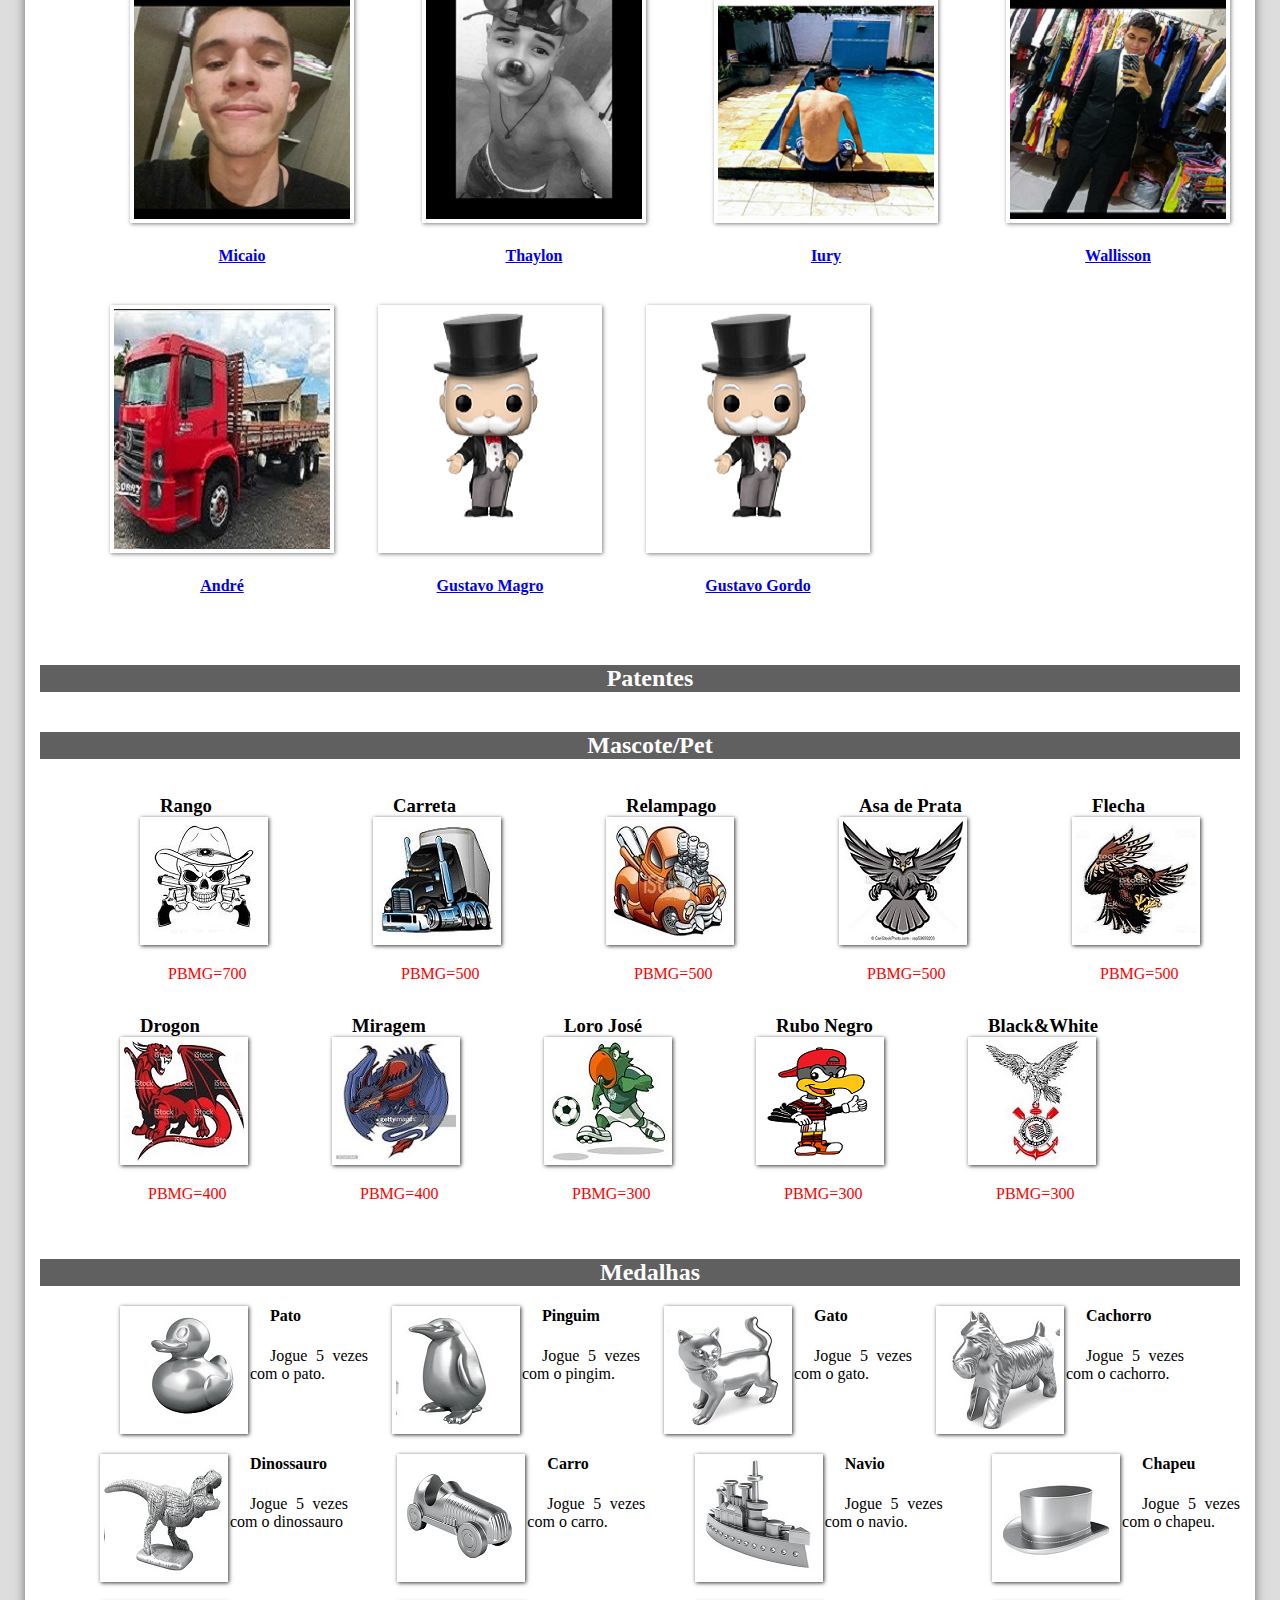
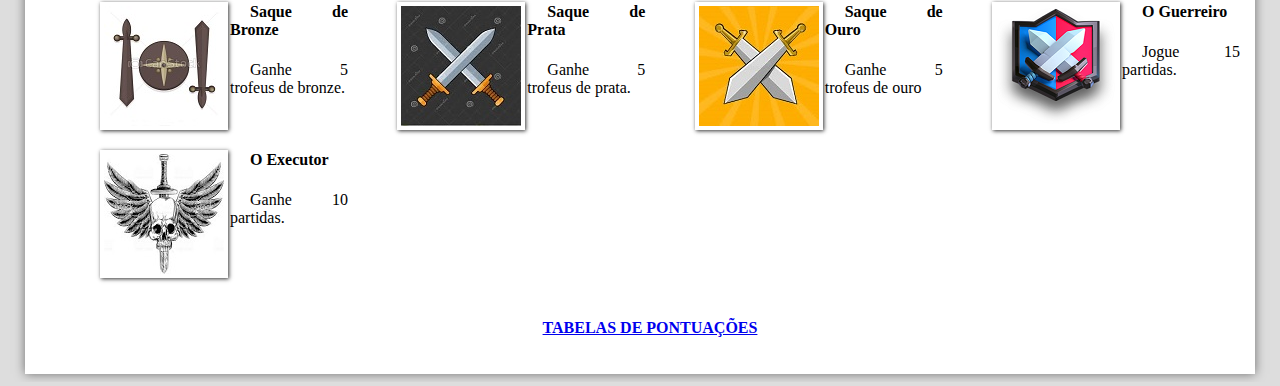
==== commit 3f742d24: "novos trofeus" ====
--- a/index.html
+++ b/index.html
@@ -41,6 +41,53 @@
 </figure></li>
 </ul>
 </nav>
+
+
+<nav id="osclaa">
+<ul>
+<li><figure >
+<img src="imagens/dtripo.png"/>
+<figcaption>
+<h3>Triplo P/B</h3>
+<p>Para  ganhar um troféu triplo p/b o jogador precisa ganhar três troféus de prata ou bronze segidos.</p>
+<h4>+ 40 PBMG</h4>
+</figcaption>
+</figure></li>
+<li><figure >
+<img src="imagens/dperdedo.png"/>
+<figcaption>
+<h3>Duplo Fail</h3>
+<p>Para  ganhar um troféu duplo fail o jogador precisa sair por primeiro duas vezes seguidas.</p>
+<h4>- 20 PBMG</h4>
+</figcaption>
+</figure></li>
+<li><figure >
+<img src="imagens/douro.png"/>
+<figcaption>
+<h3>Duplo Ouro</h3>
+<p>Para  ganhar um troféu duplo ouro o jogador precisa ganhar duas partidas segidas.</p>
+<h4>+ 40 PBMG</h4>
+</figcaption>
+</figure></li>
+<li><figure >
+<img src="imagens/dprata.png"/>
+<figcaption>
+<h3>Duplo Prata</h3>
+<p>Para  ganhar um troféu duplo prata o jogador precisa ganhar dois troféus pratas seguidos.</p>
+<h4>+ 20 PBMG</h4>
+</figcaption>
+</figure></li>
+<li><figure >
+<img src="imagens/dbronze.png"/>
+<figcaption>
+<h3>Duplo Bronze</h3>
+<p>Para  ganhar um troféu duplo bronze o jogador precisa ganhar dois troféus broze seguidos.</p>
+<h4>+ 10 PBMG</h4>
+</figcaption>
+</figure></li>
+
+</ul>
+</nav>
 <nav id="trclaa">
 <ul>
 <li><figure >
@@ -117,7 +164,11 @@
 <h2>Mascote/Pet</h2>
 <nav id="pets">
 <ul id="pets">
-
+<li><figure class="mascotes">
+<h3>Rango</h3>
+<img src="mascotes/rango.jpg"/>
+<p>&nbsp;&nbsp;PBMG=700</p>
+</figure></li>
 <li><figure class="mascotes">
 <h3>Carreta</h3>
 <img src="mascotes/carretaP.jpg"/>
@@ -229,7 +280,14 @@
 <h4>Chapeu</h4>
 <p>Jogue 5 vezes com o chapeu.</p>
 </figcaption>
-</figure></li></br>
+</figure></li>
+<li><figure>
+<img src="medalhas/trobronze.jpg"/>
+<figcaption>
+<h4>Saque de Bronze</h4>
+<p>Ganhe 5 trofeus de bronze.</p>
+</figcaption>
+</figure></li>
 <li><figure>
 <img src="medalhas/troprata.jpg"/>
 <figcaption>
@@ -237,6 +295,7 @@
 <p>Ganhe 5 trofeus de prata.</p>
 </figcaption>
 </figure></li>
+
 <li><figure>
 <img src="medalhas/troouro.jpg"/>
 <figcaption>
--- a/css.css
+++ b/css.css
@@ -170,4 +170,28 @@
 		text-align:center;
 		text-transform: uppercase;
 		
+	}
+	
+	
+	nav#osclaa figure{
+		
+		margin:0px ;
+		padding:10px 220px 10px 0px;
+		position:relative;
+	}
+	nav#osclaa figcaption {
+	position:absolute;
+    display:block;
+	top: 0px;
+	left:163px;
+	}
+	nav#osclaa img{
+	border: 4px solid white;
+	box-shadow:1px 1px 4px rgba(0,0,0,.8);
+	}
+	nav#osclaa ul{
+	list-style: none;
+	}
+	nav#osclaa li{
+	display:inline-block;
 	}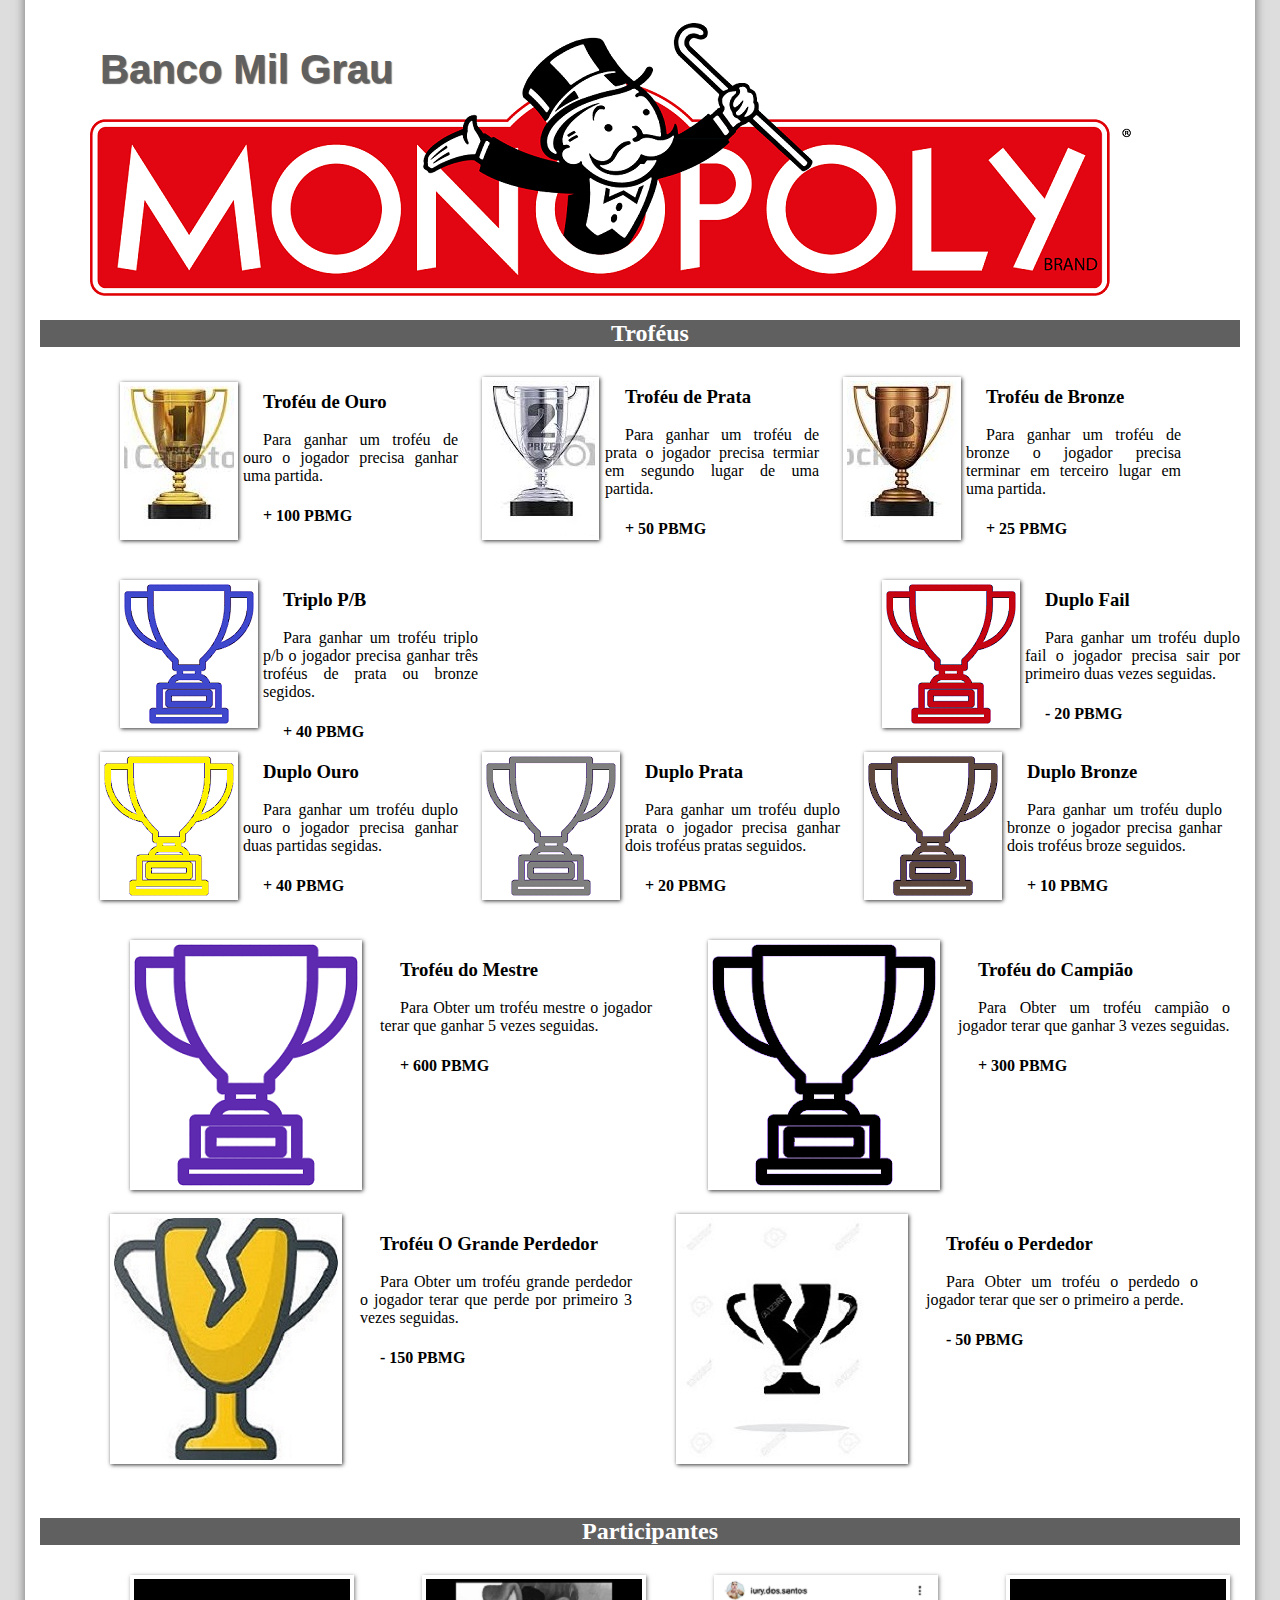
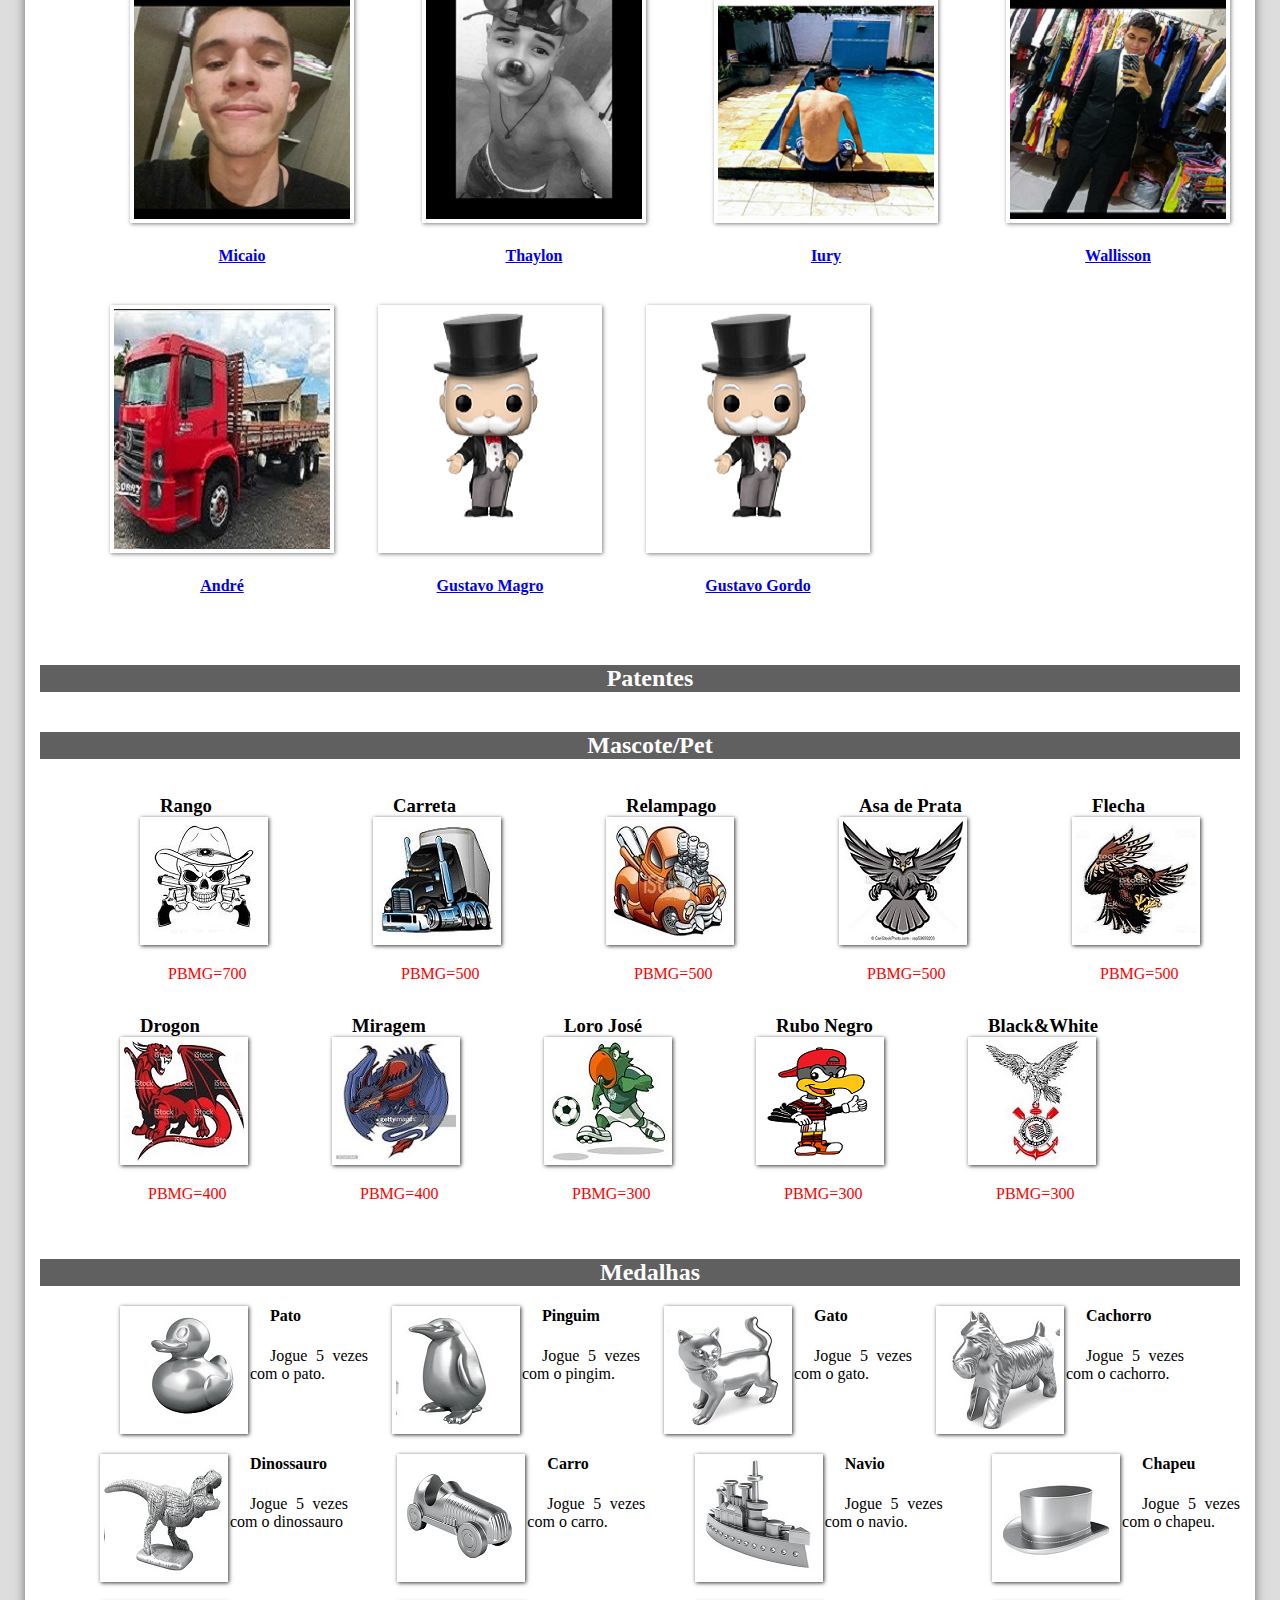
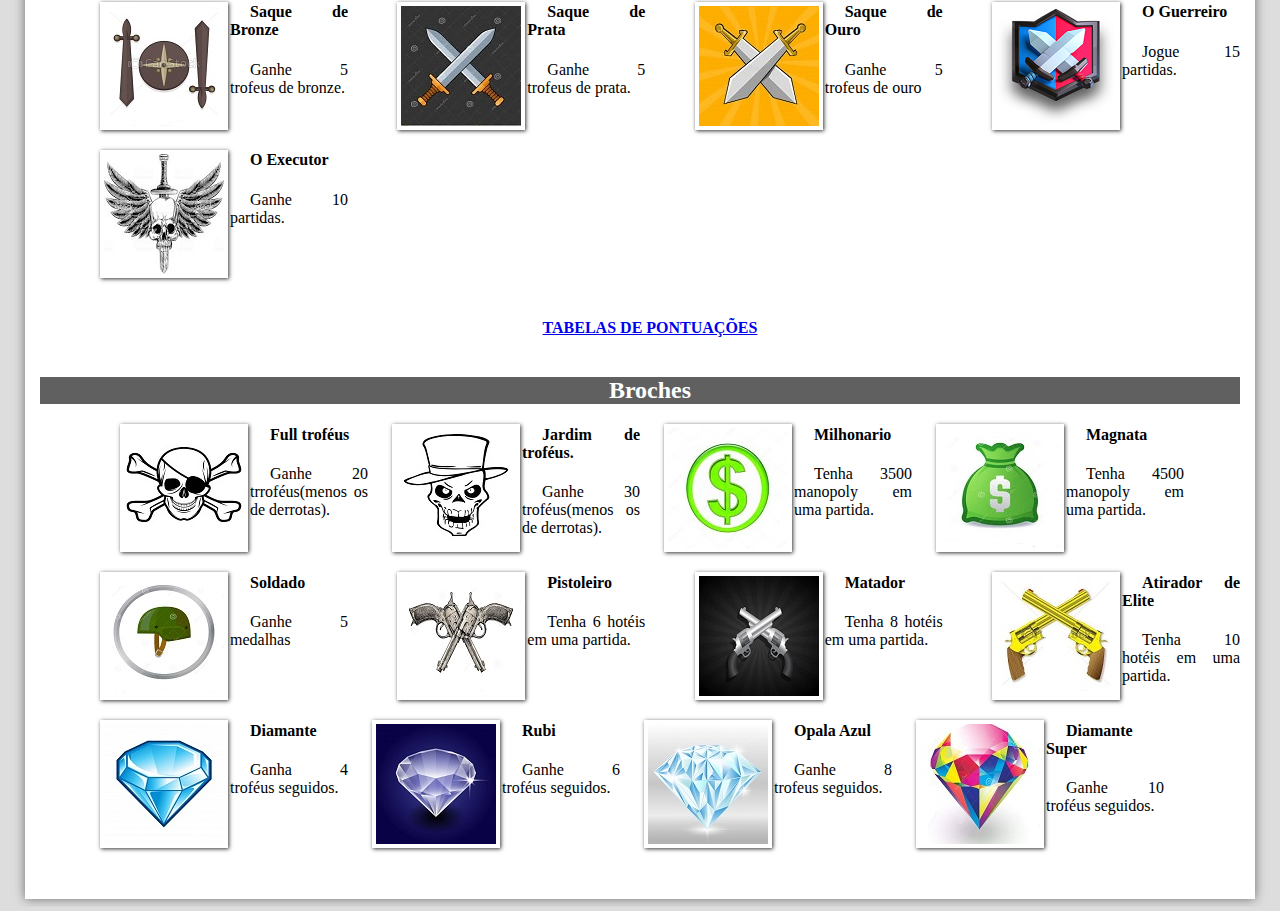
==== commit 990c89ca: "mic" ====
--- a/index.html
+++ b/index.html
@@ -320,6 +320,101 @@
 </ul>
 </nav>
 <h4 id="ult"><a href="medalhas/tabelasmedalhas.html">Tabelas de Pontuações</a></h4>
+
+
+<h2>Broches</h2>
+
+<nav id="medalhas">
+<ul>
+<li><figure>
+<img src="Broches/fulltro20.jpg"/>
+<figcaption>
+<h4>Full  troféus</h4>
+<p>Ganhe 20 trroféus(menos os de derrotas).</p>
+</figcaption>
+</figure></li>
+<li><figure>
+<img src="Broches/fulltro30.jpg"/>
+<figcaption>
+<h4>Jardim de troféus.</h4>
+<p>Ganhe 30 troféus(menos os de derrotas).</p>
+</figcaption>
+</figure></li>
+<li><figure>
+<img src="Broches/dinheiro1.jpg"/>
+<figcaption>
+<h4>Milhonario</h4>
+<p>Tenha 3500 manopoly em uma partida.</p>
+</figcaption>
+</figure></li>
+<li><figure>
+<img src="Broches/dinheiro2.jpg"/>
+<figcaption>
+<h4>Magnata</h4>
+<p>Tenha 4500 manopoly em uma partida.</p>
+</figcaption>
+</figure></li></br>
+<li><figure>
+<img src="Broches/fullmedalhas.jpg"/>
+<figcaption>
+<h4>Soldado</h4>
+<p>Ganhe 5 medalhas</p>
+</figcaption>
+</figure></li>
+<li><figure>
+<img src="Broches/matador.jpg"/>
+<figcaption>
+<h4>Pistoleiro</h4>
+<p>Tenha 6 hotéis em uma partida.</p>
+</figcaption>
+</figure></li>
+<li><figure>
+<img src="Broches/matador2.jpg"/>
+<figcaption>
+<h4>Matador</h4>
+<p>Tenha 8 hotéis em uma partida.</p>
+</figcaption>
+</figure></li>
+<li><figure>
+<img src="Broches/matador3.jpg"/>
+<figcaption>
+<h4>Atirador de Elite</h4>
+<p>Tenha 10 hotéis em uma partida.</p>
+</figcaption>
+</figure></li>
+<li><figure>
+<img src="Broches/sequenciatro.jpg"/>
+<figcaption>
+<h4>Diamante</h4>
+<p>Ganha 4 troféus seguidos.</p>
+</figcaption>
+</figure></li>
+<li><figure>
+<img src="Broches/sequenciatro2.jpg"/>
+<figcaption>
+<h4>Rubi</h4>
+<p>Ganhe 6 troféus seguidos.</p>
+</figcaption>
+</figure></li>
+
+<li><figure>
+<img src="Broches/sequenciatro3.jpg"/>
+<figcaption>
+<h4>Opala Azul</h4>
+<p>Ganhe 8 trofeus seguidos.</p>
+</figcaption>
+</figure></li>
+<li><figure>
+<img src="Broches/sequenciatro4.jpg"/>
+<figcaption>
+<h4>Diamante Super</h4>
+<p>Ganhe 10 troféus seguidos.</p>
+</figcaption>
+</figure></li>
+
+</ul>
+</nav>
+
 </div>
 </body>
 </html>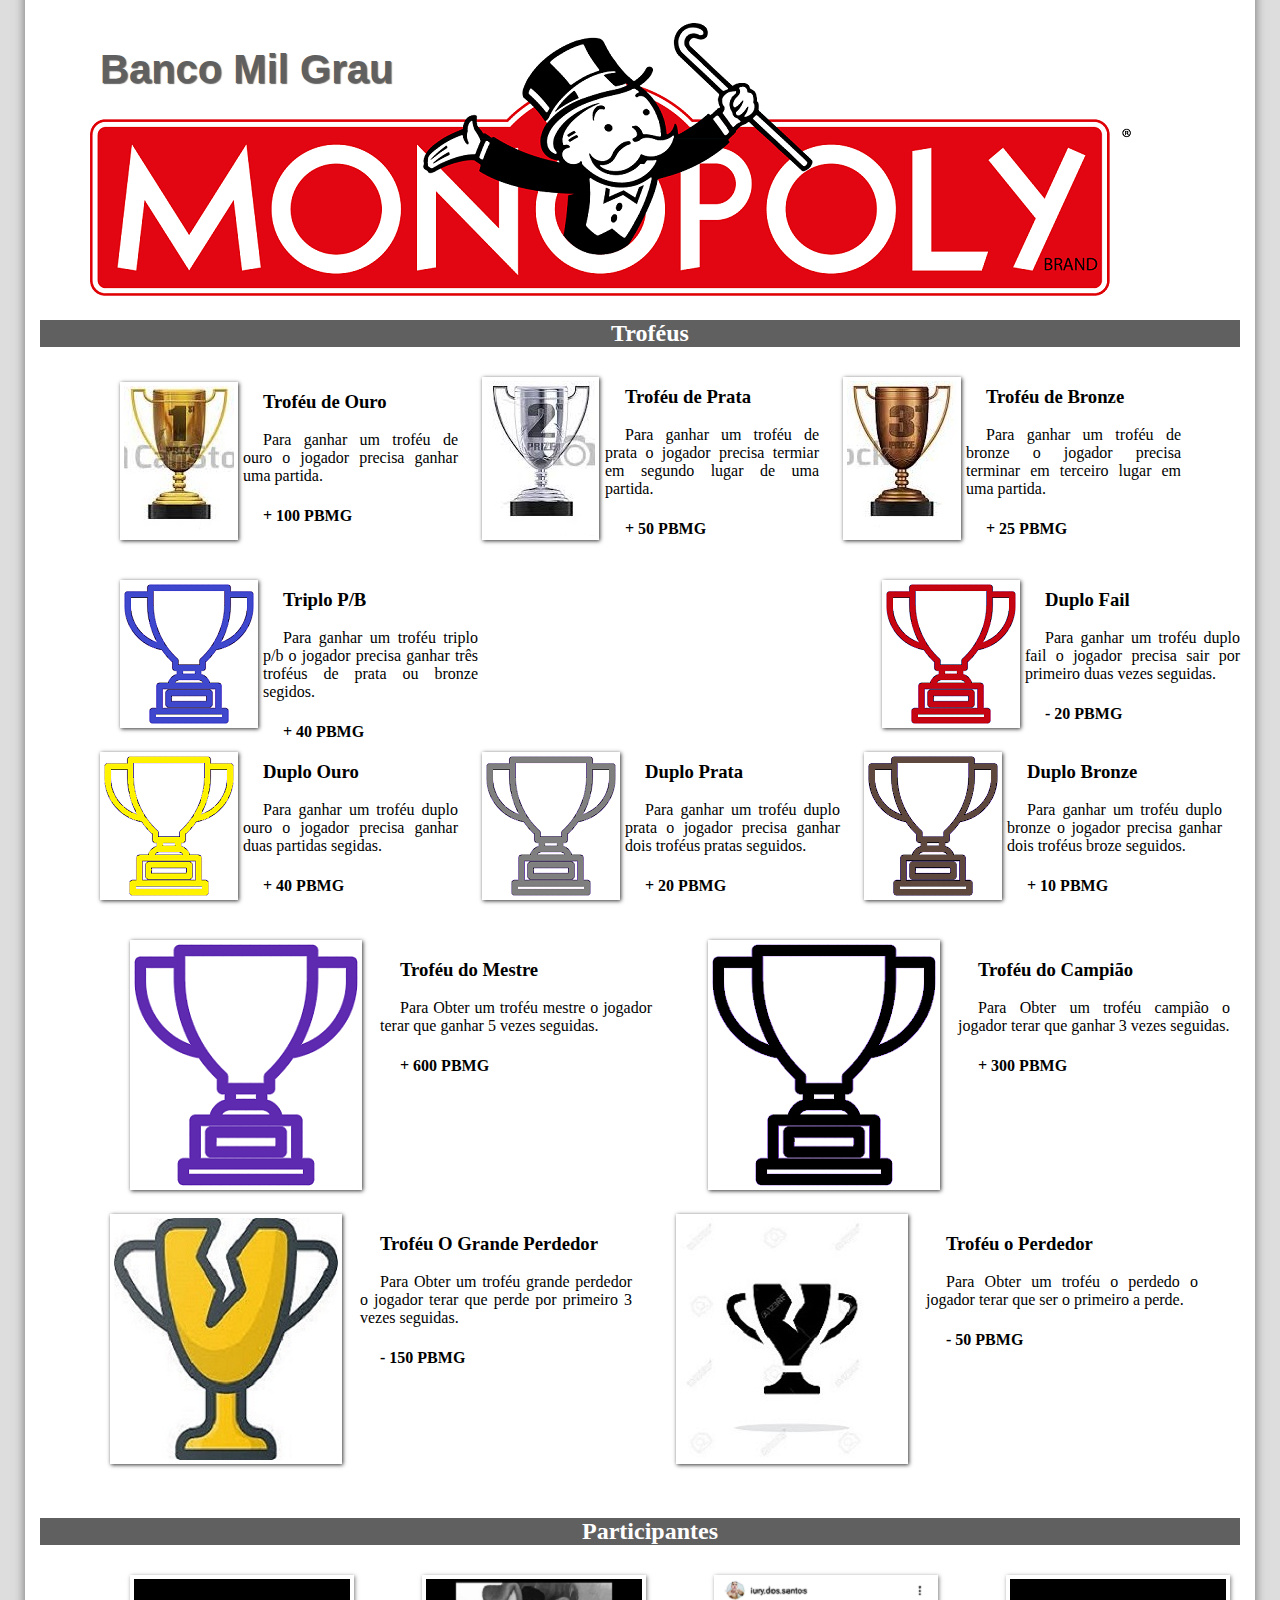
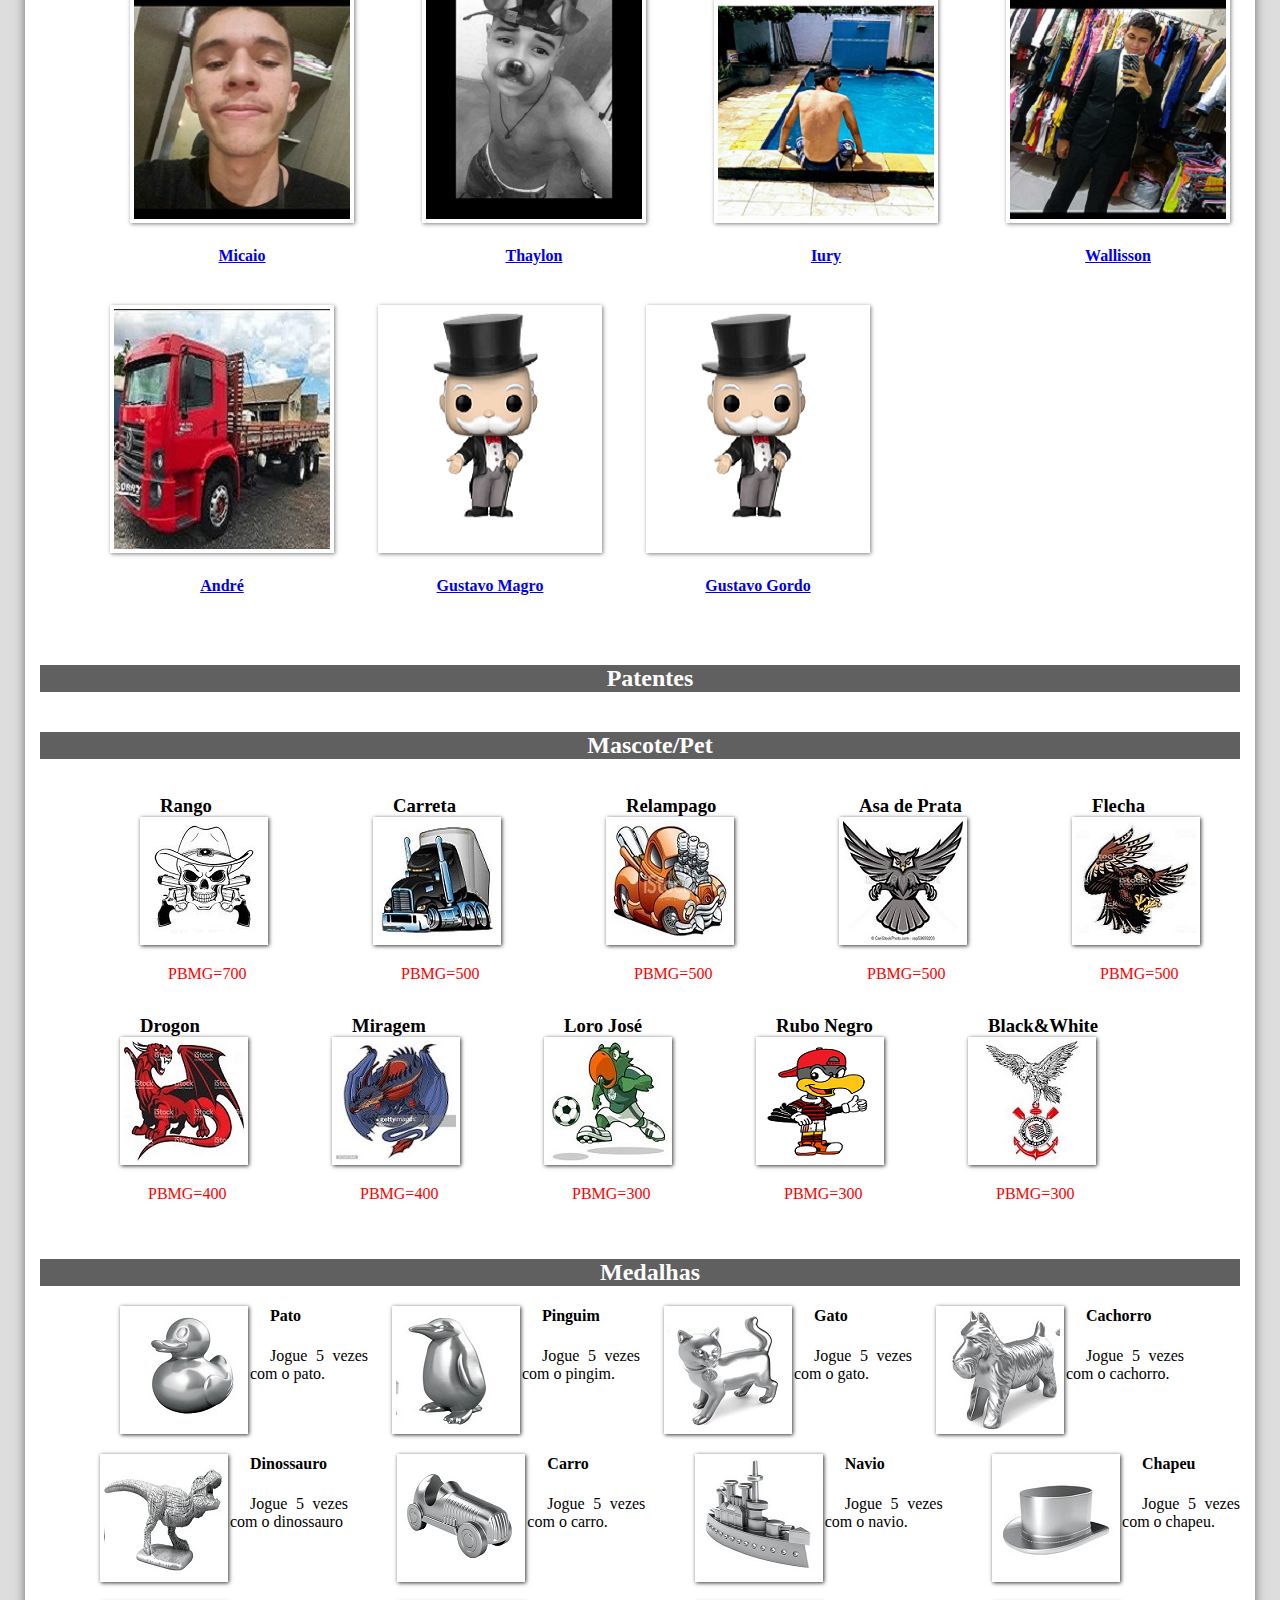
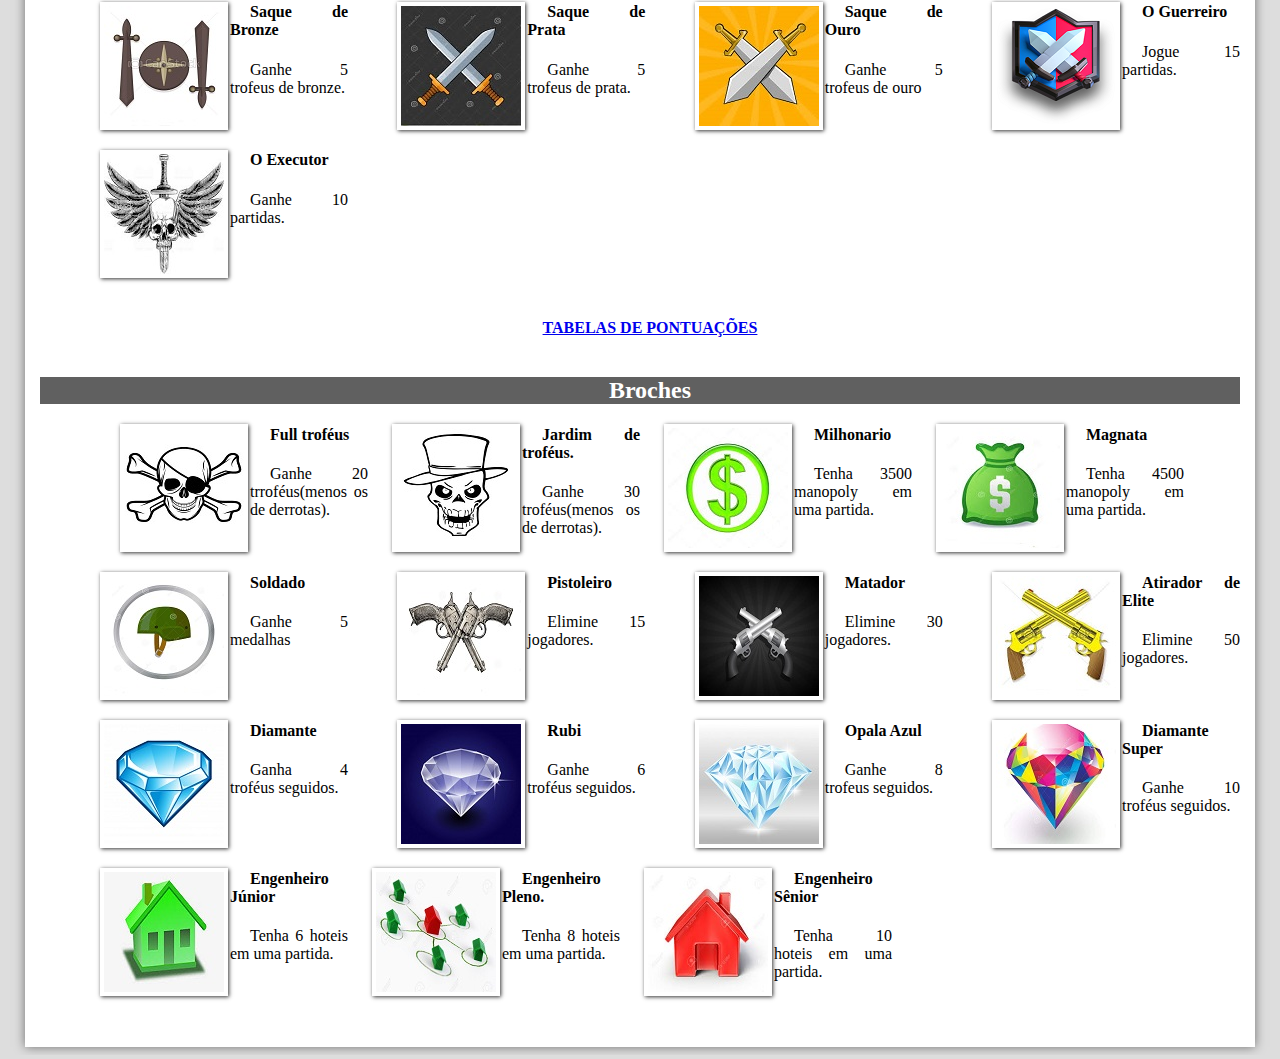
==== commit f91d0126: "Micaio" ====
--- a/index.html
+++ b/index.html
@@ -365,21 +365,21 @@
 <img src="Broches/matador.jpg"/>
 <figcaption>
 <h4>Pistoleiro</h4>
-<p>Tenha 6 hotéis em uma partida.</p>
+<p>Elimine 15 jogadores.</p>
 </figcaption>
 </figure></li>
 <li><figure>
 <img src="Broches/matador2.jpg"/>
 <figcaption>
 <h4>Matador</h4>
-<p>Tenha 8 hotéis em uma partida.</p>
+<p>Elimine 30 jogadores.</p>
 </figcaption>
 </figure></li>
 <li><figure>
 <img src="Broches/matador3.jpg"/>
 <figcaption>
 <h4>Atirador de Elite</h4>
-<p>Tenha 10 hotéis em uma partida.</p>
+<p>Elimine 50 jogadores.</p>
 </figcaption>
 </figure></li>
 <li><figure>
@@ -411,7 +411,27 @@
 <p>Ganhe 10 troféus seguidos.</p>
 </figcaption>
 </figure></li>
-
+<li><figure>
+<img src="Broches/6ho.jpg"/>
+<figcaption>
+<h4>Engenheiro Júnior</h4>
+<p>Tenha 6 hoteis em uma partida.</p>
+</figcaption>
+</figure></li>
+<li><figure>
+<img src="Broches/8ho.jpg"/>
+<figcaption>
+<h4>Engenheiro Pleno.</h4>
+<p>Tenha 8 hoteis em uma partida.</p>
+</figcaption>
+</figure></li>
+<li><figure>
+<img src="Broches/10ho.jpg"/>
+<figcaption>
+<h4>Engenheiro Sênior</h4>
+<p>Tenha 10 hoteis em uma partida.</p>
+</figcaption>
+</figure></li>
 </ul>
 </nav>
 
